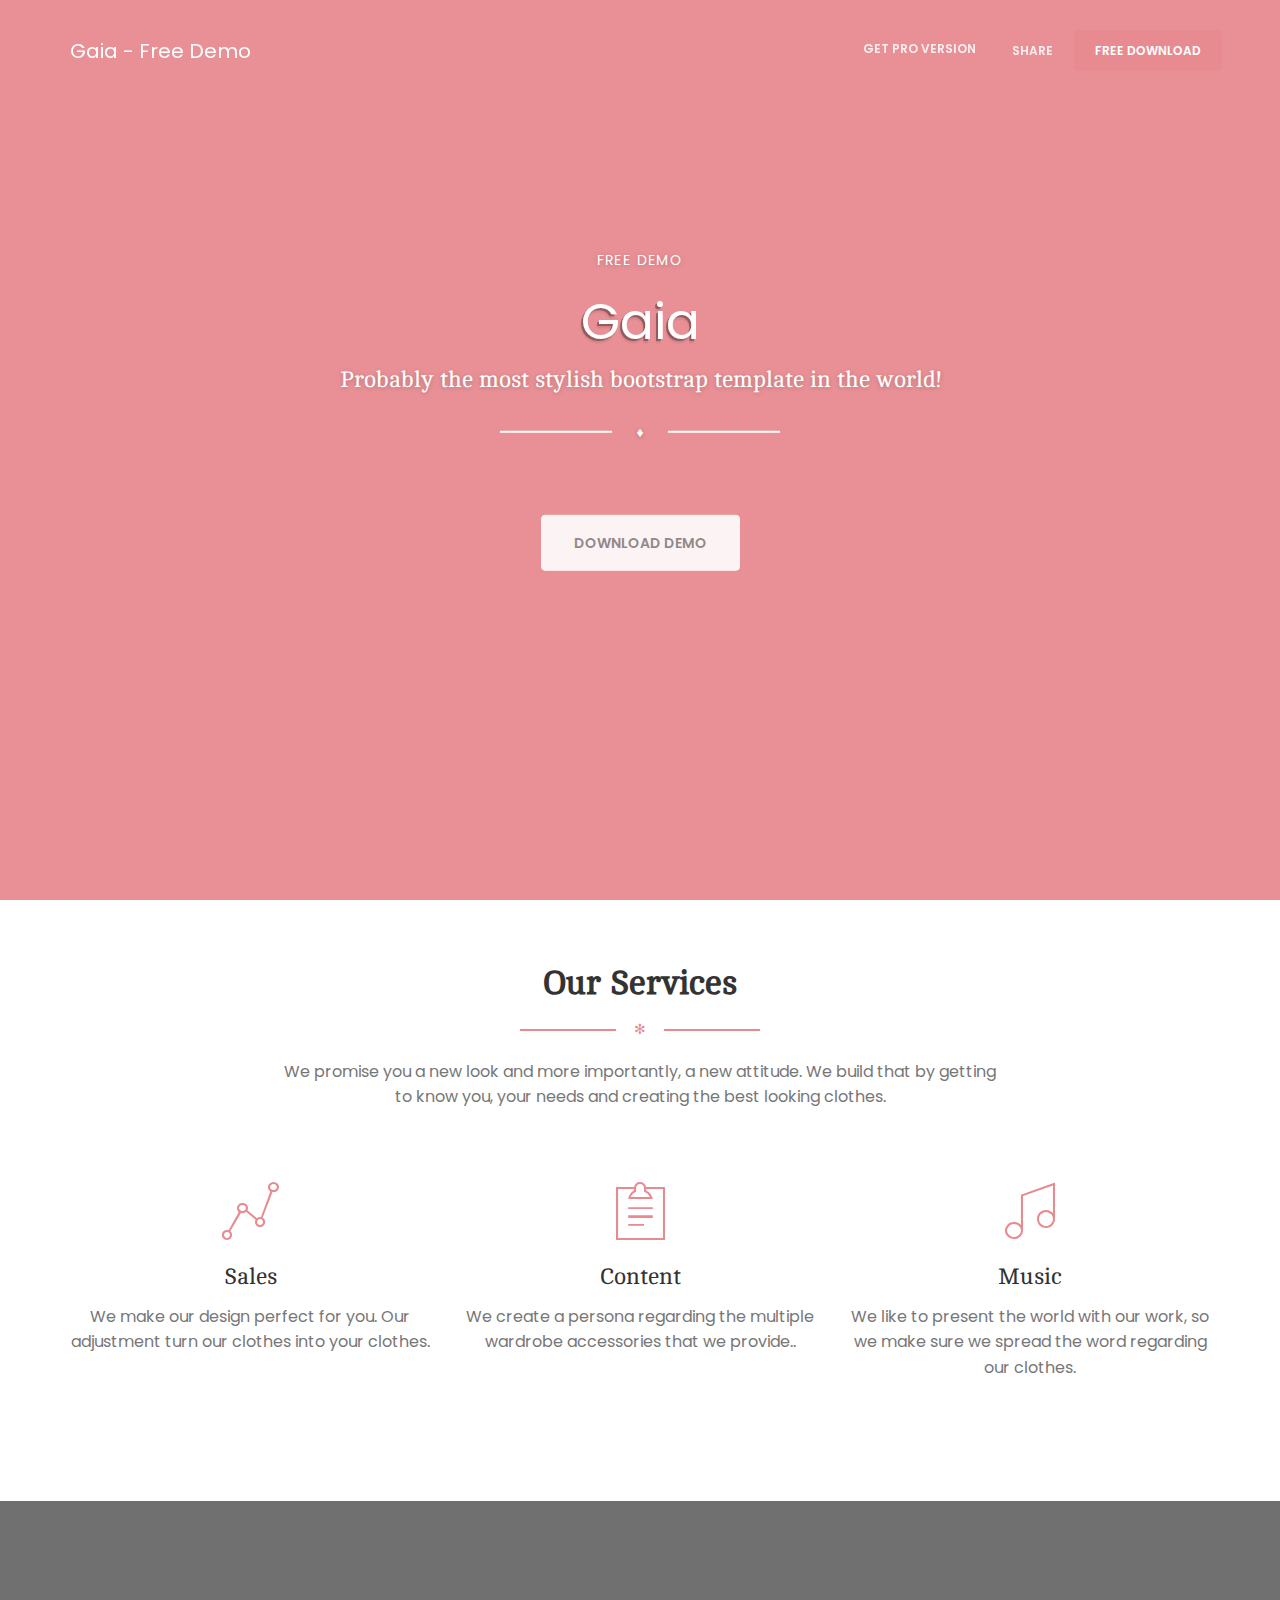
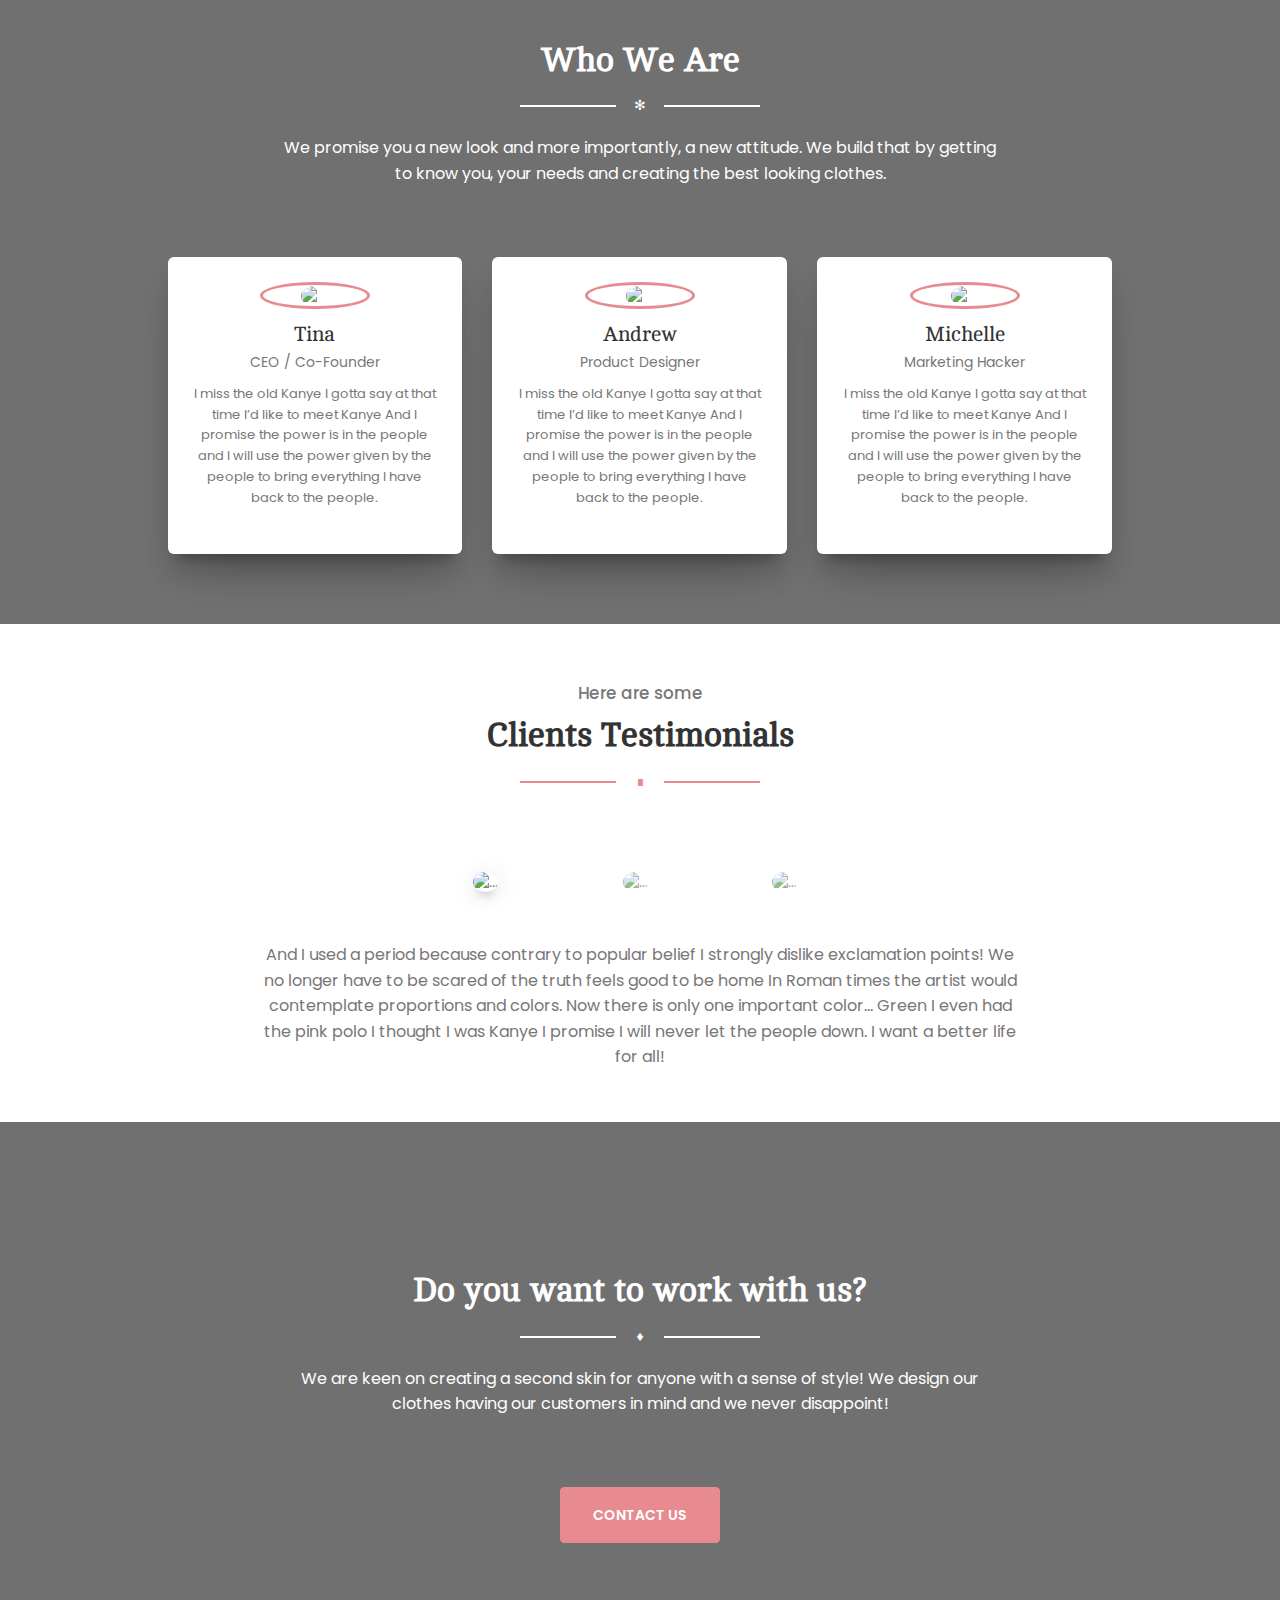
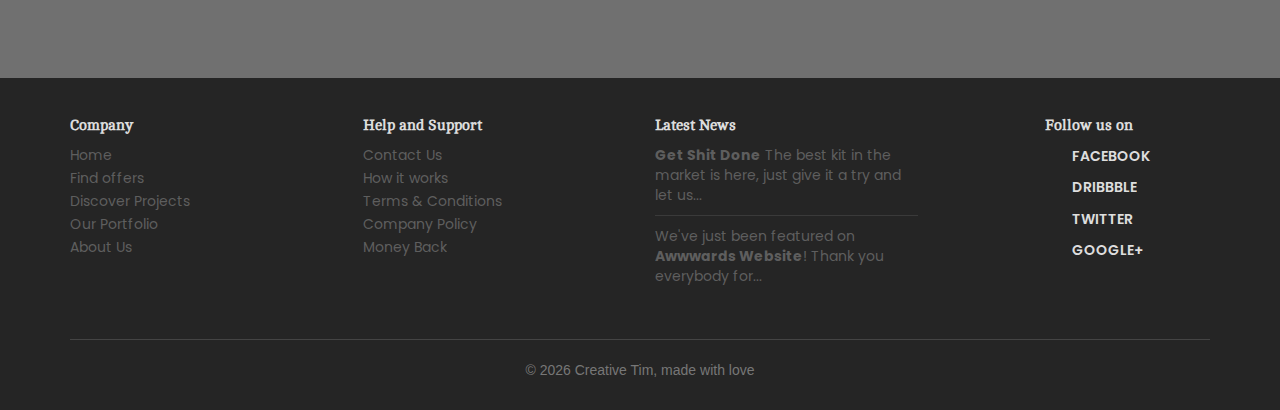
==== eng/index.html @ 99e76077 "Eng Sp creation" ====
<!DOCTYPE html>
<html lang="en">

<head>
    <meta charset="utf-8" />
    <link rel="apple-touch-icon" sizes="76x76" href="/static/img/apple-icon.png">
	<link rel="icon" type="image/png" sizes="96x96" href="/static/img/favicon.png">

    <meta http-equiv="X-UA-Compatible" content="IE=edge,chrome=1" />
    <title>Gaia - Bootstrap Template | Free Demo</title>
    <meta content='width=device-width, initial-scale=1.0, maximum-scale=1.0, user-scalable=0' name='viewport' />
    <link href="/static/css/styles.css" rel="stylesheet" type="text/css">
    <link href="/static/css/bootstrap.css" rel="stylesheet" />
    <link href="/static/css/gaia.css" rel="stylesheet"/>

    <!--     Fonts and icons     -->
    <link href='https://fonts.googleapis.com/css?family=Cambo|Poppins:400,600' rel='stylesheet' type='text/css'>
    <link href="http://maxcdn.bootstrapcdn.com/font-awesome/latest/css/font-awesome.min.css" rel="stylesheet">
    <link href="/static/css/fonts/pe-icon-7-stroke.css" rel="stylesheet">
</head>

<body>

    <nav class="navbar navbar-default navbar-transparent navbar-fixed-top" color-on-scroll="200">
        <!-- if you want to keep the navbar hidden you can add this class to the navbar "navbar-burger"-->
        <div class="container">
            <div class="navbar-header">
                <button id="menu-toggle" type="button" class="navbar-toggle" data-toggle="collapse" data-target="#example">
                    <span class="sr-only">Toggle navigation</span>
                    <span class="icon-bar bar1"></span>
                    <span class="icon-bar bar2"></span>
                    <span class="icon-bar bar3"></span>
                </button>
                <a href="http://www.creative-tim.com" class="navbar-brand">
                    Gaia - Free Demo
                </a>
            </div>
            <div class="collapse navbar-collapse">
                <ul class="nav navbar-nav navbar-right navbar-uppercase">
                    <li>
                        <a href="http://www.creative-tim.com/product/gaia-bootstrap-template-pro" target="_blank">Get PRO Version</a>
                    </li>
                    <li class="dropdown">
                        <a href="#gaia" class="dropdown-toggle" data-toggle="dropdown">
                            <i class="fa fa-share-alt"></i> Share
                        </a>
                        <ul class="dropdown-menu dropdown-danger">
                            <li>
                                <a href="#"><i class="fa fa-facebook-square"></i> Facebook</a>
                            </li>
                            <li>
                                <a href="#"><i class="fa fa-twitter"></i> Twitter</a>
                            </li>
                            <li>
                                <a href="#"><i class="fa fa-instagram"></i> Instagram</a>
                            </li>
                        </ul>
                    </li>
                    <li>
                        <a href="http://www.creative-tim.com/product/gaia-bootstrap-template" class="btn btn-danger btn-fill">Free Download</a>
                    </li>
                </ul>
            </div>
            <!-- /.navbar-collapse -->
        </div>
    </nav>


    <div class="section section-header">
        <div class="parallax filter filter-color-red">
            <div class="image"
                style="background-image: url('static/img/header-1.jpeg')">
            </div>
            <div class="container">
                <div class="content">
                    <div class="title-area">
                        <p>Free Demo</p>
                        <h1 class="title-modern">Gaia</h1>
                        <h3>Probably the most stylish bootstrap template in the world!</h2>
                        <div class="separator line-separator">♦</div>
                    </div>

                    <div class="button-get-started">
                        <a href="http://www.creative-tim.com/product/gaia-bootstrap-template" target="_blank" class="btn btn-white btn-fill btn-lg ">
                            Download Demo
                        </a>
                    </div>
                </div>

            </div>
        </div>
    </div>


    <div class="section">
        <div class="container">
            <div class="row">
                <div class="title-area">
                    <h2>Our Services</h2>
                    <div class="separator separator-danger">✻</div>
                    <p class="description">We promise you a new look and more importantly, a new attitude. We build that by getting to know you, your needs and creating the best looking clothes.</p>
                </div>
            </div>
            <div class="row">
                <div class="col-md-4">
                    <div class="info-icon">
                        <div class="icon text-danger">
                            <i class="pe-7s-graph1"></i>
                        </div>
                        <h3>Sales</h3>
                        <p class="description">We make our design perfect for you. Our adjustment turn our clothes into your clothes.</p>
                    </div>
                </div>
                <div class="col-md-4">
                    <div class="info-icon">
                        <div class="icon text-danger">
                            <i class="pe-7s-note2"></i>
                        </div>
                        <h3>Content</h3>
                        <p class="description">We create a persona regarding the multiple wardrobe accessories that we provide..</p>
                    </div>
                </div>
                <div class="col-md-4">
                    <div class="info-icon">
                        <div class="icon text-danger">
                            <i class="pe-7s-music"></i>
                        </div>
                        <h3>Music</h3>
                        <p class="description">We like to present the world with our work, so we make sure we spread the word regarding our clothes.</p>
                    </div>
                </div>
            </div>
        </div>
    </div>


    <div class="section section-our-team-freebie">
        <div class="parallax filter filter-color-black">
            <div class="image" style="background-image:url('static/img/header-2.jpeg')">
            </div>
            <div class="container">
                <div class="content">
                    <div class="row">
                        <div class="title-area">
                            <h2>Who We Are</h2>
                            <div class="separator separator-danger">✻</div>
                            <p class="description">We promise you a new look and more importantly, a new attitude. We build that by getting to know you, your needs and creating the best looking clothes.</p>
                        </div>
                    </div>

                    <div class="team">
                        <div class="row">
                            <div class="col-md-10 col-md-offset-1">
                                <div class="row">
                                    <div class="col-md-4">
                                        <div class="card card-member">
                                            <div class="content">
                                                <div class="avatar avatar-danger">
                                                    <img alt="..." class="img-circle" src="static/img/faces/face_1.jpg"/>
                                                </div>
                                                <div class="description">
                                                    <h3 class="title">Tina</h3>
                                                    <p class="small-text">CEO / Co-Founder</p>
                                                    <p class="description">I miss the old Kanye I gotta say at that time I’d like to meet Kanye And I promise the power is in the people and I will use the power given by the people to bring everything I have back to the people.</p>
                                                </div>
                                            </div>
                                        </div>
                                    </div>
                                    <div class="col-md-4">
                                        <div class="card card-member">
                                            <div class="content">
                                                <div class="avatar avatar-danger">
                                                    <img alt="..." class="img-circle" src="static/img/faces/face_4.jpg"/>
                                                </div>
                                                <div class="description">
                                                    <h3 class="title">Andrew</h3>
                                                    <p class="small-text">Product Designer</p>
                                                    <p class="description">I miss the old Kanye I gotta say at that time I’d like to meet Kanye And I promise the power is in the people and I will use the power given by the people to bring everything I have back to the people.</p>
                                                </div>
                                            </div>
                                        </div>
                                    </div>
                                    <div class="col-md-4">
                                        <div class="card card-member">
                                            <div class="content">
                                                <div class="avatar avatar-danger">
                                                    <img alt="..." class="img-circle" src="static/img/faces/face_3.jpg"/>
                                                </div>
                                                <div class="description">
                                                    <h3 class="title">Michelle</h3>
                                                    <p class="small-text">Marketing Hacker</p>
                                                    <p class="description">I miss the old Kanye I gotta say at that time I’d like to meet Kanye And I promise the power is in the people and I will use the power given by the people to bring everything I have back to the people.</p>
                                                </div>
                                            </div>
                                        </div>
                                    </div>

                                </div>
                            </div>
                        </div>
                    </div>
                </div>
            </div>
        </div>
    </div>


    <div class="section section-our-clients-freebie">
        <div class="container">
            <div class="title-area">
                <h5 class="subtitle text-gray">Here are some</h5>
                <h2>Clients Testimonials</h2>
                <div class="separator separator-danger">∎</div>
            </div>

            <ul class="nav nav-text" role="tablist">
                <li class="active">
                    <a href="#testimonial1" role="tab" data-toggle="tab">
                        <div class="image-clients">
                            <img alt="..." class="img-circle" src="static/img/faces/face_5.jpg"/>
                        </div>
                    </a>
                </li>
                <li>
                    <a href="#testimonial2" role="tab" data-toggle="tab">
                        <div class="image-clients">
                            <img alt="..." class="img-circle" src="static/img/faces/face_6.jpg"/>
                        </div>
                    </a>
                </li>
                <li>
                    <a href="#testimonial3" role="tab" data-toggle="tab">
                        <div class="image-clients">
                            <img alt="..." class="img-circle" src="static/img/faces/face_2.jpg"/>
                        </div>
                    </a>
                </li>
            </ul>


            <div class="tab-content">
                <div class="tab-pane active" id="testimonial1">
                    <p class="description">
                        And I used a period because contrary to popular belief I strongly dislike exclamation points! We no longer have to be scared of the truth feels good to be home In Roman times the artist would contemplate proportions and colors. Now there is only one important color... Green I even had the pink polo I thought I was Kanye I promise I will never let the people down. I want a better life for all!
                    </p>
                </div>
                <div class="tab-pane" id="testimonial2">
                    <p class="description">Green I even had the pink polo I thought I was Kanye I promise I will never let the people down. I want a better life for all! And I used a period because contrary to popular belief I strongly dislike exclamation points! We no longer have to be scared of the truth feels good to be home In Roman times the artist would contemplate proportions and colors. Now there is only one important color...
                    </p>
                </div>
                <div class="tab-pane" id="testimonial3">
                    <p class="description"> I used a period because contrary to popular belief I strongly dislike exclamation points! We no longer have to be scared of the truth feels good to be home In Roman times the artist would contemplate proportions and colors. The 'Gaia' team did a great work while we were collaborating. They provided a vision that was in deep connection with our needs and helped us achieve our goals.
                    </p>
                </div>

            </div>

        </div>
    </div>


    <div class="section section-small section-get-started">
        <div class="parallax filter">
            <div class="image"
                style="background-image: url('static/img/office-1.jpeg')">
            </div>
            <div class="container">
                <div class="title-area">
                    <h2 class="text-white">Do you want to work with us?</h2>
                    <div class="separator line-separator">♦</div>
                    <p class="description"> We are keen on creating a second skin for anyone with a sense of style! We design our clothes having our customers in mind and we never disappoint!</p>
                </div>

                <div class="button-get-started">
                    <a href="#gaia" class="btn btn-danger btn-fill btn-lg">Contact Us</a>
                </div>
            </div>
        </div>
    </div>


    <footer class="footer footer-big footer-color-black" data-color="black">
        <div class="container">
            <div class="row">
                <div class="col-md-2 col-sm-3">
                    <div class="info">
                        <h5 class="title">Company</h5>
                        <nav>
                            <ul>
                                <li>
                                    <a href="#">Home</a></li>
                                <li>
                                    <a href="#">Find offers</a>
                                </li>
                                <li>
                                    <a href="#">Discover Projects</a>
                                </li>
                                <li>
                                    <a href="#">Our Portfolio</a>
                                </li>
                                <li>
                                    <a href="#">About Us</a>
                                </li>
                            </ul>
                        </nav>
                    </div>
                </div>
                <div class="col-md-3 col-md-offset-1 col-sm-3">
                    <div class="info">
                        <h5 class="title"> Help and Support</h5>
                         <nav>
                            <ul>
                                <li>
                                    <a href="#">Contact Us</a>
                                </li>
                                <li>
                                    <a href="#">How it works</a>
                                </li>
                                <li>
                                    <a href="#">Terms &amp; Conditions</a>
                                </li>
                                <li>
                                    <a href="#">Company Policy</a>
                                </li>
                                <li>
                                    <a href="#">Money Back</a>
                                </li>
                            </ul>
                        </nav>
                    </div>
                </div>
                <div class="col-md-3 col-sm-3">
                    <div class="info">
                        <h5 class="title">Latest News</h5>
                        <nav>
                            <ul>
                                <li>
                                    <a href="#">
                                        <i class="fa fa-twitter"></i> <b>Get Shit Done</b> The best kit in the market is here, just give it a try and let us...
                                        <hr class="hr-small">
                                    </a>
                                </li>
                                <li>
                                    <a href="#">
                                        <i class="fa fa-twitter"></i> We've just been featured on <b> Awwwards Website</b>! Thank you everybody for...
                                    </a>
                                </li>
                            </ul>
                        </nav>
                    </div>
                </div>
                <div class="col-md-2 col-md-offset-1 col-sm-3">
                    <div class="info">
                        <h5 class="title">Follow us on</h5>
                        <nav>
                            <ul>
                                <li>
                                    <a href="#" class="btn btn-social btn-facebook btn-simple">
                                        <i class="fa fa-facebook-square"></i> Facebook
                                    </a>
                                </li>
                                <li>
                                    <a href="#" class="btn btn-social btn-dribbble btn-simple">
                                        <i class="fa fa-dribbble"></i> Dribbble
                                    </a>
                                </li>
                                <li>
                                    <a href="#" class="btn btn-social btn-twitter btn-simple">
                                        <i class="fa fa-twitter"></i> Twitter
                                    </a>
                                </li>
                                <li>
                                    <a href="#" class="btn btn-social btn-reddit btn-simple">
                                        <i class="fa fa-google-plus-square"></i> Google+
                                    </a>
                                </li>
                            </ul>
                        </nav>
                    </div>
                </div>
            </div>
            <hr>
            <div class="copyright">
                 © <script> document.write(new Date().getFullYear()) </script> Creative Tim, made with love
            </div>
        </div>
    </footer>

</body>

<!--   core js files    -->
<script src="/static/js/jquery.min.js" type="text/javascript"></script>
<script src="/static/js/bootstrap.js" type="text/javascript"></script>

<!--  js library for devices recognition -->
<script type="text/javascript" src="/static/js/modernizr.js"></script>

<!--  script for google maps   -->
<script type="text/javascript" src="https://maps.googleapis.com/maps/api/js"></script>

<!--   file where we handle all the script from the Gaia - Bootstrap Template   -->
<script type="text/javascript" src="static/js/gaia.js"></script>

</html>
---- static/css/gaia.css ----
/*      light colors         */
html {
  font-size: 14px;
  -ms-text-size-adjust: 100%;
  -webkit-text-size-adjust: 100%;
}

body {
  -moz-osx-font-smoothing: grayscale;
  -webkit-font-smoothing: antialiased;
  font-size: 100%;
}
@media (min-width: 58em) {
  body {
    font-size: 100%;
  }
}
@media (min-width: 115em) {
  body {
    font-size: 110%;
  }
}
@media (min-width: 125em) {
  body {
    font-size: 115%;
  }
}
@media (min-width: 145em) {
  body {
    font-size: 120%;
  }
}
@media all and (-ms-high-contrast: none), (-ms-high-contrast: active) {
  body {
    font-feature-settings: normal;
    /* Internet Explorer fix */
  }
}

h1,
.h1,
h2,
.h2,
h3,
.h3,
h4,
.h4,
h5,
.h5,
h6,
.h6,
.content-blog p {
  -moz-osx-font-smoothing: grayscale;
  -webkit-font-smoothing: antialiased;
  font-family: "Cambo", "Times New Roman", serif;
}
h1 a,
.h1 a,
h2 a,
.h2 a,
h3 a,
.h3 a,
h4 a,
.h4 a,
h5 a,
.h5 a,
h6 a,
.h6 a,
.content-blog p a {
  font-size: inherit;
  font-family: "Cambo", "Times New Roman", serif;
}

.content-blog {
  padding: 30px 0;
}
.content-blog p {
  font-size: 18px;
  margin-bottom: 30px;
}

h1, .h1 {
  font-size: 3em;
  line-height: 1.213483146em;
  font-weight: bold;
}

h2, .h2 {
  font-size: 2.4em;
  line-height: 1.25;
  margin: 0.4em 0;
  font-weight: bold;
}

h3, .h3 {
  font-size: 1.61em;
  line-height: 1.05em;
  margin-top: 15px;
  margin-bottom: 15px;
}

h4, .h4 {
  font-size: 1.3em;
  line-height: 1.714285714em;
}

h5 {
  font-size: 1.2em;
}

p {
  font-size: 14px;
  line-height: 1.6em;
  font-weight: 400;
  margin: 0 0 .75em;
}

p,
label,
.btn,
.form-control,
.title h5,
.navbar,
.brand,
.btn-simple,
a,
.td-name,
td,
small,
.media h5,
.subtitle {
  font-family: "Poppins", "Helvetica Neue", Helvetica, Arial, sans-serif;
}

a {
  color: #777777;
  opacity: .7;
  font-size: 14px;
}
a:hover {
  color: #777777;
  opacity: 1;
}

.title {
  text-align: center;
  margin-bottom: 50px;
}
.title p {
  color: #777777;
}

.title-modern {
  font-family: "Poppins", "Helvetica Neue", Helvetica, Arial, sans-serif;
  font-weight: 200;
}

.text-gray {
  color: #777777;
}

.text-primary {
  color: #c5a47e !important;
}

.text-info {
  color: #00abc0 !important;
}

.text-success {
  color: #7accb8 !important;
}

.text-warning {
  color: #f88f58 !important;
}

.text-danger {
  color: #e78b90 !important;
}

.text-gold,
.title-gold {
  color: #c5a47e;
}

.quotes {
  position: relative;
  margin: 0 auto;
}
.quotes:before, .quotes:after {
  position: absolute;
  font-size: 40px;
  font-family: sans-serif;
  color: #777777;
  line-height: 0;
}
.quotes:before {
  content: "\201C";
  left: 0;
  top: 5px;
}
.quotes:after {
  content: "\201D";
  right: 0;
  bottom: -10px;
}

.separator {
  color: #c5a47e;
  margin: 0 auto 20px;
  max-width: 240px;
  text-align: center;
  position: relative;
}
.separator:before, .separator:after {
  display: block;
  width: 40%;
  content: " ";
  margin-top: 10px;
  border: 1px solid #c5a47e;
}
.separator:before {
  float: left;
}
.separator:after {
  float: right;
}

.separator-danger {
  color: #e78b90;
}
.separator-danger:before, .separator-danger:after {
  border-color: #e78b90;
}

p.description {
  font-size: 16px;
  color: #777777;
}

a:hover, a:focus {
  text-decoration: none;
}

a:focus, a:active,
button::-moz-focus-inner,
input[type="reset"]::-moz-focus-inner,
input[type="button"]::-moz-focus-inner,
input[type="submit"]::-moz-focus-inner,
select::-moz-focus-inner,
input[type="file"] > input[type="button"]::-moz-focus-inner {
  outline: 0;
}

.ui-slider-handle:focus,
.navbar-toggle {
  outline: 0 !important;
}

/*           Animations              */
.form-control,
.input-group-addon,
.tagsinput,
.navbar,
.navbar .alert {
  -webkit-transition: all 300ms linear;
  -moz-transition: all 300ms linear;
  -o-transition: all 300ms linear;
  -ms-transition: all 300ms linear;
  transition: all 300ms linear;
}

.tagsinput .tag,
.tagsinput-remove-link,
.filter,
.btn-hover,
[data-toggle="collapse"] i,
body > .navbar-collapse a {
  -webkit-transition: all 150ms linear;
  -moz-transition: all 150ms linear;
  -o-transition: all 150ms linear;
  -ms-transition: all 150ms linear;
  transition: all 150ms linear;
}

.btn-morphing .fa,
.btn-morphing .circle,
.gsdk-collapse {
  -webkit-transition: all 370ms linear;
  -moz-transition: all 370ms linear;
  -o-transition: all 370ms linear;
  -ms-transition: all 370ms linear;
  transition: all 370ms linear;
}

.fa {
  width: 18px;
  text-align: center;
}

.margin-top {
  margin-top: 50px;
}

.better-browser {
  max-width: 700px;
  margin: 200px auto;
  text-align: center;
}

.better-browser div {
  margin-bottom: 10px;
}

.info-icon {
  text-align: center;
}
.info-icon .icon {
  font-size: 62px;
  line-height: 66px;
  color: #c5a47e;
  margin-bottom: 10px;
}
.info-icon .description {
  margin-top: 15px;
  color: #777777;
}

.avatar {
  border: 3px solid #c5a47e;
  border-radius: 50%;
  overflow: hidden;
  max-width: 110px;
  margin: 0 auto;
}
.avatar img {
  width: 100%;
  height: auto;
}

.avatar-danger {
  border-color: #e78b90;
}

*::selection {
  background: #e78b90;
  color: #FFFFFF;
}

.form-control {
  margin-bottom: 1.875em;
}

@-webkit-keyframes zoomOut {
  0% {
    opacity: 1;
  }
  50% {
    opacity: 0;
    -webkit-transform: scale3d(0.3, 0.3, 0.3);
    transform: scale3d(0.3, 0.3, 0.3);
  }
  100% {
    opacity: 0;
  }
}
@keyframes zoomOut {
  0% {
    opacity: 1;
  }
  50% {
    opacity: 0;
    -webkit-transform: scale3d(0.3, 0.3, 0.3);
    transform: scale3d(0.3, 0.3, 0.3);
  }
  100% {
    opacity: 0;
  }
}
.zoomOut {
  -webkit-animation-name: zoomOut;
  animation-name: zoomOut;
}

.loading {
  position: fixed;
  top: 0;
  width: 100%;
  height: 100%;
  background: white;
  z-index: 1032;
  opacity: 1;
  transition: opacity 0.5s cubic-bezier(0.7, 0, 0.3, 1);
}
.loading.hide {
  display: none;
}
.loading .loading-container {
  z-index: 1033;
  display: block;
  position: relative;
  text-align: center;
  top: 50%;
  left: 50%;
  -webkit-transform: translate(-50%, -50%);
  -moz-transform: translate(-50%, -50%);
  -o-transform: translate(-50%, -50%);
  -ms-transform: translate(-50%, -50%);
  transform: translate(-50%, -50%);
}
.loading .loading-container .loader {
  width: 40px;
}
.loading .loading-container p {
  font-size: 30px;
  margin-bottom: 30px;
}

/* BUTTONS */
.btn-black i {
  position: absolute;
  top: 14px;
  right: 0.25em;
  opacity: 0;
}
.btn-black:hover i, .btn-black:focus i {
  right: 26px;
  opacity: 1;
}

/* BUTTONS */
.form-control {
  border-color: #d0cdbc;
}
.form-control:focus {
  border-color: #777777;
}

a,
.list-logos a img:first-child,
.section-clients-3 #clients-carousel li img:first-child,
.project-content .icon-close i, .nav-text > li.active a {
  -webkit-transition: all 150ms linear;
  -moz-transition: all 150ms linear;
  -o-transition: all 150ms linear;
  -ms-transition: all 150ms linear;
  transition: all 150ms linear;
}

.btn,
.btn-black i,
.form-control::-webkit-placeholder {
  -webkit-transition: all 150ms ease-out;
  -moz-transition: all 150ms ease-out;
  -o-transition: all 150ms ease-out;
  -ms-transition: all 150ms ease-out;
  transition: all 150ms ease-out;
}

/*   end animation   */
.body-layer {
  position: absolute;
  width: 100%;
  height: 100%;
  bottom: 0;
  z-index: 1030;
  background-color: rgba(0, 0, 0, 0.1);
  visibility: hidden;
  transition: all .1s ease;
}
.body-layer .open {
  visibility: visible;
}

.card .icon {
  font-size: 75px;
  line-height: 75px;
}
.card .icon ~ h3 {
  margin-top: 5px;
  margin-bottom: 0px;
}

.btn,
.navbar .navbar-nav > li > a.btn {
  border-width: 1px;
  background-color: transparent;
  font-weight: 600;
  border-radius: 3px;
  font-size: 12px;
  line-height: 1.6em;
  opacity: 0.8;
  filter: alpha(opacity=80);
  padding: 10px 20px;
  border-color: #888888;
  color: #888888;
  text-transform: uppercase;
}
.btn:hover, .btn:focus, .btn:active, .btn.active, .open > .btn.dropdown-toggle,
.navbar .navbar-nav > li > a.btn:hover,
.navbar .navbar-nav > li > a.btn:focus,
.navbar .navbar-nav > li > a.btn:active,
.navbar .navbar-nav > li > a.btn.active, .open >
.navbar .navbar-nav > li > a.btn.dropdown-toggle {
  background-color: transparent;
  color: #777777;
  border-color: #777777;
}
.btn:disabled, .btn[disabled], .btn.disabled,
.navbar .navbar-nav > li > a.btn:disabled,
.navbar .navbar-nav > li > a.btn[disabled],
.navbar .navbar-nav > li > a.btn.disabled {
  background-color: transparent;
  border-color: #888888;
}
.btn.btn-fill,
.navbar .navbar-nav > li > a.btn.btn-fill {
  color: #FFFFFF;
  background-color: #888888;
  opacity: 1;
  filter: alpha(opacity=100);
}
.btn.btn-fill:hover, .btn.btn-fill:focus, .btn.btn-fill:active, .btn.btn-fill.active, .open > .btn.btn-fill.dropdown-toggle,
.navbar .navbar-nav > li > a.btn.btn-fill:hover,
.navbar .navbar-nav > li > a.btn.btn-fill:focus,
.navbar .navbar-nav > li > a.btn.btn-fill:active,
.navbar .navbar-nav > li > a.btn.btn-fill.active, .open >
.navbar .navbar-nav > li > a.btn.btn-fill.dropdown-toggle {
  background-color: #777777;
  color: #FFFFFF;
}
.btn.btn-fill .caret,
.navbar .navbar-nav > li > a.btn.btn-fill .caret {
  border-top-color: #FFFFFF;
}
.btn .caret,
.navbar .navbar-nav > li > a.btn .caret {
  border-top-color: #888888;
}
.btn:hover, .btn:focus,
.navbar .navbar-nav > li > a.btn:hover,
.navbar .navbar-nav > li > a.btn:focus {
  opacity: 1;
  filter: alpha(opacity=100);
  outline: 0 !important;
}
.btn:active, .btn.active, .open > .btn.dropdown-toggle,
.navbar .navbar-nav > li > a.btn:active,
.navbar .navbar-nav > li > a.btn.active, .open >
.navbar .navbar-nav > li > a.btn.dropdown-toggle {
  -webkit-box-shadow: none;
  box-shadow: none;
  outline: 0 !important;
}
.btn.btn-icon,
.navbar .navbar-nav > li > a.btn.btn-icon {
  padding: 10px;
}

.btn-danger,
.navbar .navbar-nav > li > a.btn-danger {
  border-color: #e78b90;
  color: #e78b90;
}
.btn-danger:hover, .btn-danger:focus, .btn-danger:active, .btn-danger.active, .open > .btn-danger.dropdown-toggle,
.navbar .navbar-nav > li > a.btn-danger:hover,
.navbar .navbar-nav > li > a.btn-danger:focus,
.navbar .navbar-nav > li > a.btn-danger:active,
.navbar .navbar-nav > li > a.btn-danger.active, .open >
.navbar .navbar-nav > li > a.btn-danger.dropdown-toggle {
  background-color: transparent;
  color: #e47a80;
  border-color: #e47a80;
}
.btn-danger:disabled, .btn-danger[disabled], .btn-danger.disabled,
.navbar .navbar-nav > li > a.btn-danger:disabled,
.navbar .navbar-nav > li > a.btn-danger[disabled],
.navbar .navbar-nav > li > a.btn-danger.disabled {
  background-color: transparent;
  border-color: #e78b90;
}
.btn-danger.btn-fill,
.navbar .navbar-nav > li > a.btn-danger.btn-fill {
  color: #FFFFFF;
  background-color: #e78b90;
  opacity: 1;
  filter: alpha(opacity=100);
}
.btn-danger.btn-fill:hover, .btn-danger.btn-fill:focus, .btn-danger.btn-fill:active, .btn-danger.btn-fill.active, .open > .btn-danger.btn-fill.dropdown-toggle,
.navbar .navbar-nav > li > a.btn-danger.btn-fill:hover,
.navbar .navbar-nav > li > a.btn-danger.btn-fill:focus,
.navbar .navbar-nav > li > a.btn-danger.btn-fill:active,
.navbar .navbar-nav > li > a.btn-danger.btn-fill.active, .open >
.navbar .navbar-nav > li > a.btn-danger.btn-fill.dropdown-toggle {
  background-color: #e47a80;
  color: #FFFFFF;
}
.btn-danger.btn-fill .caret,
.navbar .navbar-nav > li > a.btn-danger.btn-fill .caret {
  border-top-color: #FFFFFF;
}
.btn-danger .caret,
.navbar .navbar-nav > li > a.btn-danger .caret {
  border-top-color: #e78b90;
}

.btn-black,
.navbar .navbar-nav > li > a.btn-black {
  border-color: #333333;
  color: #333333;
}
.btn-black:hover, .btn-black:focus, .btn-black:active, .btn-black.active, .open > .btn-black.dropdown-toggle,
.navbar .navbar-nav > li > a.btn-black:hover,
.navbar .navbar-nav > li > a.btn-black:focus,
.navbar .navbar-nav > li > a.btn-black:active,
.navbar .navbar-nav > li > a.btn-black.active, .open >
.navbar .navbar-nav > li > a.btn-black.dropdown-toggle {
  background-color: transparent;
  color: #393b3d;
  border-color: #393b3d;
}
.btn-black:disabled, .btn-black[disabled], .btn-black.disabled,
.navbar .navbar-nav > li > a.btn-black:disabled,
.navbar .navbar-nav > li > a.btn-black[disabled],
.navbar .navbar-nav > li > a.btn-black.disabled {
  background-color: transparent;
  border-color: #333333;
}
.btn-black.btn-fill,
.navbar .navbar-nav > li > a.btn-black.btn-fill {
  color: #FFFFFF;
  background-color: #333333;
  opacity: 1;
  filter: alpha(opacity=100);
}
.btn-black.btn-fill:hover, .btn-black.btn-fill:focus, .btn-black.btn-fill:active, .btn-black.btn-fill.active, .open > .btn-black.btn-fill.dropdown-toggle,
.navbar .navbar-nav > li > a.btn-black.btn-fill:hover,
.navbar .navbar-nav > li > a.btn-black.btn-fill:focus,
.navbar .navbar-nav > li > a.btn-black.btn-fill:active,
.navbar .navbar-nav > li > a.btn-black.btn-fill.active, .open >
.navbar .navbar-nav > li > a.btn-black.btn-fill.dropdown-toggle {
  background-color: #393b3d;
  color: #FFFFFF;
}
.btn-black.btn-fill .caret,
.navbar .navbar-nav > li > a.btn-black.btn-fill .caret {
  border-top-color: #FFFFFF;
}
.btn-black .caret,
.navbar .navbar-nav > li > a.btn-black .caret {
  border-top-color: #333333;
}

.btn-white,
.navbar .navbar-nav > li > a.btn-white {
  border-color: #FFFFFF;
  color: #FFFFFF;
  opacity: .9;
}
.btn-white:hover, .btn-white:focus, .btn-white:active, .btn-white.active, .open > .btn-white.dropdown-toggle,
.navbar .navbar-nav > li > a.btn-white:hover,
.navbar .navbar-nav > li > a.btn-white:focus,
.navbar .navbar-nav > li > a.btn-white:active,
.navbar .navbar-nav > li > a.btn-white.active, .open >
.navbar .navbar-nav > li > a.btn-white.dropdown-toggle {
  background-color: transparent;
  color: #FFFFFF;
  border-color: #FFFFFF;
}
.btn-white:disabled, .btn-white[disabled], .btn-white.disabled,
.navbar .navbar-nav > li > a.btn-white:disabled,
.navbar .navbar-nav > li > a.btn-white[disabled],
.navbar .navbar-nav > li > a.btn-white.disabled {
  background-color: transparent;
  border-color: #FFFFFF;
}
.btn-white.btn-fill,
.navbar .navbar-nav > li > a.btn-white.btn-fill {
  color: #FFFFFF;
  background-color: #FFFFFF;
  opacity: 1;
  filter: alpha(opacity=100);
}
.btn-white.btn-fill:hover, .btn-white.btn-fill:focus, .btn-white.btn-fill:active, .btn-white.btn-fill.active, .open > .btn-white.btn-fill.dropdown-toggle,
.navbar .navbar-nav > li > a.btn-white.btn-fill:hover,
.navbar .navbar-nav > li > a.btn-white.btn-fill:focus,
.navbar .navbar-nav > li > a.btn-white.btn-fill:active,
.navbar .navbar-nav > li > a.btn-white.btn-fill.active, .open >
.navbar .navbar-nav > li > a.btn-white.btn-fill.dropdown-toggle {
  background-color: #FFFFFF;
  color: #FFFFFF;
}
.btn-white.btn-fill .caret,
.navbar .navbar-nav > li > a.btn-white.btn-fill .caret {
  border-top-color: #FFFFFF;
}
.btn-white .caret,
.navbar .navbar-nav > li > a.btn-white .caret {
  border-top-color: #FFFFFF;
}
.btn-white:active, .btn-white.active, .open > .btn-white.dropdown-toggle,
.navbar .navbar-nav > li > a.btn-white:active,
.navbar .navbar-nav > li > a.btn-white.active, .open >
.navbar .navbar-nav > li > a.btn-white.dropdown-toggle {
  background-color: #FFFFFF;
  color: #888888;
}
.btn-white.btn-fill,
.navbar .navbar-nav > li > a.btn-white.btn-fill {
  color: #888888;
  opacity: .9;
}
.btn-white.btn-fill:hover, .btn-white.btn-fill:focus,
.navbar .navbar-nav > li > a.btn-white.btn-fill:hover,
.navbar .navbar-nav > li > a.btn-white.btn-fill:focus {
  color: #888888;
  opacity: 1;
}
.btn-white.btn-simple:active, .btn-white.btn-simple.active,
.navbar .navbar-nav > li > a.btn-white.btn-simple:active,
.navbar .navbar-nav > li > a.btn-white.btn-simple.active {
  background-color: transparent;
}

.btn:disabled, .btn[disabled], .btn.disabled {
  opacity: 0.5;
  filter: alpha(opacity=50);
}

.btn-round {
  border-width: 1px;
  border-radius: 30px !important;
  padding: 10px 20px;
}
.btn-round.btn-icon {
  padding: 10px;
}

.btn-simple {
  border: 0;
  font-size: 14px;
  padding: 10px 20px;
}
.btn-simple.btn-icon {
  padding: 10px;
}

.btn-lg {
  font-size: 14px;
  border-radius: 4px;
  padding: 16px 32px;
}
.btn-lg.btn-round {
  padding: 17px 32px;
}
.btn-lg.btn-simple {
  padding: 18px 32px;
}

.btn-sm {
  font-size: 12px;
  border-radius: 3px;
  padding: 5px 10px;
}
.btn-sm.btn-round {
  padding: 6px 10px;
}
.btn-sm.btn-simple {
  padding: 7px 10px;
}

.btn-xs {
  font-size: 10px;
  border-radius: 3px;
  padding: 5px 10px;
}
.btn-xs.btn-round {
  padding: 6px 10px;
}
.btn-xs.btn-simple {
  padding: 7px 10px;
}

.btn-wd {
  min-width: 140px;
}

.form-control::-moz-placeholder {
  color: #DDDDDD;
  opacity: 1;
  filter: alpha(opacity=100);
  -webkit-font-smoothing: antialiased;
}

.form-control:-moz-placeholder {
  color: #DDDDDD;
  opacity: 1;
  filter: alpha(opacity=100);
  -webkit-font-smoothing: antialiased;
}

.form-control::-webkit-input-placeholder {
  color: #DDDDDD;
  opacity: 1;
  filter: alpha(opacity=100);
  -webkit-font-smoothing: antialiased;
}

.form-control:-ms-input-placeholder {
  color: #DDDDDD;
  opacity: 1;
  filter: alpha(opacity=100);
  -webkit-font-smoothing: antialiased;
}

.form-control {
  background-color: #FFFFFF;
  border: 1px solid #E3E3E3;
  border-radius: 4px;
  color: #444444;
  padding: 10px 10px;
  height: 40px;
  -webkit-box-shadow: none;
  box-shadow: none;
}
.form-control:focus {
  background-color: #FFFFFF;
  border: 1px solid #777777;
  -webkit-box-shadow: none;
  box-shadow: none;
  outline: 0 !important;
}
.has-success .form-control, .has-error .form-control, .has-success .form-control:focus, .has-error .form-control:focus {
  border-color: #E3E3E3;
  -webkit-box-shadow: none;
  box-shadow: none;
}
.has-success .form-control {
  color: #7accb8;
}
.has-success .form-control:focus {
  border-color: #7accb8;
}
.has-error .form-control {
  color: #e78b90;
}
.has-error .form-control:focus {
  border-color: #e78b90;
}
.form-control + .form-control-feedback {
  border-radius: 6px;
  font-size: 14px;
  margin-top: -7px;
  position: absolute;
  right: 10px;
  top: 50%;
  vertical-align: middle;
}
.open .form-control {
  border-radius: 4px 4px 0 0;
  border-bottom-color: transparent;
}

.input-lg {
  height: 55px;
  padding: 16px 32px;
}

.has-error .form-control-feedback {
  color: #e78b90;
}

.has-success .form-control-feedback {
  color: #7accb8;
}

.input-group-addon {
  background-color: #FFFFFF;
  border: 1px solid #E3E3E3;
  border-radius: 4px;
}
.has-success .input-group-addon, .has-error .input-group-addon {
  background-color: #FFFFFF;
  border: 1px solid #E3E3E3;
}
.has-error .form-control:focus + .input-group-addon {
  border-color: #e78b90;
  color: #e78b90;
}
.has-success .form-control:focus + .input-group-addon {
  border-color: #7accb8;
  color: #7accb8;
}
.form-control:focus + .input-group-addon, .form-control:focus ~ .input-group-addon {
  background-color: #FFFFFF;
  border-color: #777777;
}

.input-group .form-control:first-child, .input-group-addon:first-child, .input-group-btn:first-child > .btn, .input-group-btn:first-child > .dropdown-toggle, .input-group-btn:last-child > .btn:not(:last-child):not(.dropdown-toggle) {
  border-right: 0 none;
}

.input-group .form-control:last-child, .input-group-addon:last-child, .input-group-btn:last-child > .btn, .input-group-btn:last-child > .dropdown-toggle, .input-group-btn:first-child > .btn:not(:first-child) {
  border-left: 0 none;
}

.form-control[disabled], .form-control[readonly], fieldset[disabled] .form-control {
  background-color: #E3E3E3;
  color: #888888;
  cursor: not-allowed;
}

.form-control-plain {
  border-top: none;
  border-left: none;
  border-right: none;
  border-radius: 0;
  padding: 8px 0;
  font-size: 16px;
  background-color: transparent;
  border-color: #E3E3E3;
  resize: vertical;
}
.form-control-plain:focus {
  background-color: transparent;
  border: 0;
  border-bottom: 1px solid #777;
}

.form-control:focus::-webkit-input-placeholder {
  color: rgba(119, 119, 119, 0.3);
}

.section {
  padding: 50px 0;
  position: relative;
  background-color: #FFFFFF;
}

.section-gray {
  background-color: #EEEEEE;
  padding: 70px 0;
}

.section-white {
  background-color: #FFFFFF;
}

.section {
  position: relative;
}
.section .title-area {
  max-width: 760px;
  margin: 0 auto 70px;
  display: block;
  padding: 0 15px;
  text-align: center;
}
.section .title-area .description {
  font-size: 16px;
  color: #777777;
}
.section [class*="col-"] .title-area {
  padding: 0;
}
.section .text-area {
  padding: 4.375em 0;
  position: relative;
  z-index: 3;
  display: block;
}
.section .text-area .description,
.section .text-area .description p {
  font-size: 16px;
  color: #777777;
}
.section .parallax,
.section .static-image {
  width: 100%;
  height: 100vh;
  overflow: hidden;
  display: block;
  position: relative;
}
.section .parallax > img,
.section .parallax .filter > img,
.section .static-image > img,
.section .static-image .filter > img {
  min-width: 100%;
  min-height: 100%;
  width: auto;
  height: auto;
  position: relative;
  z-index: 1;
}
.section .parallax-small {
  height: 65vh;
}
.section .responsive-background {
  position: relative;
  background-color: #c5a47e;
  padding: 0;
  z-index: 1;
  background-size: cover;
  background-position: center center;
  background-repeat: no-repeat;
  height: 80vh;
}
.section .nav > li {
  display: inline-block;
}

.section-contact-form {
  padding-top: 110px;
}
.section-contact-form .title-area {
  margin-bottom: 15px;
}
.section-contact-form .social-buttons {
  padding: 20px 0 40px;
  margin-top: 0;
  border: none;
}

.gradient-image {
  position: relative;
  width: 100%;
  height: 100%;
  z-index: 2;
}
.gradient-image:after {
  position: absolute;
  z-index: 3;
  top: 0;
  left: 0;
  width: 100%;
  height: 300px;
  content: '';
  background: -moz-linear-gradient(top, white 0%, rgba(255, 255, 255, 0.95) 22%, rgba(255, 255, 255, 0.9) 30%, rgba(255, 255, 255, 0.7) 65%, rgba(255, 255, 255, 0) 100%);
  /* FF3.6+ */
  background: -webkit-gradient(linear, left top, left bottom, color-stop(0%, white), color-stop(22%, rgba(255, 255, 255, 0.95)), color-stop(30%, rgba(255, 255, 255, 0.9)), color-stop(65%, rgba(255, 255, 255, 0.7)), color-stop(100%, rgba(255, 255, 255, 0)));
  /* Chrome,Safari4+ */
  background: -webkit-linear-gradient(top, white 0%, rgba(255, 255, 255, 0.95) 22%, rgba(255, 255, 255, 0.9) 30%, rgba(255, 255, 255, 0.7) 65%, rgba(255, 255, 255, 0) 100%);
  /* Chrome10+,Safari5.1+ */
  background: -o-linear-gradient(top, white 0%, rgba(255, 255, 255, 0.95) 22%, rgba(255, 255, 255, 0.9) 30%, rgba(255, 255, 255, 0.7) 65%, rgba(255, 255, 255, 0) 100%);
  /* Opera 11.10+ */
  background: -ms-linear-gradient(top, white 0%, rgba(255, 255, 255, 0.95) 22%, rgba(255, 255, 255, 0.9) 30%, rgba(255, 255, 255, 0.7) 65%, rgba(255, 255, 255, 0) 100%);
  /* IE10+ */
  background: linear-gradient(to bottom, white 0%, rgba(255, 255, 255, 0.95) 22%, rgba(255, 255, 255, 0.9) 30%, rgba(255, 255, 255, 0.7) 65%, rgba(255, 255, 255, 0) 100%);
  /* W3C */
  filter: progid:DXImageTransform.Microsoft.gradient( startColorstr='#ffffff', endColorstr='#00ffffff',GradientType=0 );
  /* IE6-9 */
}

.section-our-team .text-area {
  padding-bottom: 0;
}

.filter {
  position: relative;
  height: 100%;
  color: #FFFFFF;
}
.filter:before {
  position: absolute;
  left: 0;
  top: 0;
  width: 100%;
  height: 100%;
  display: block;
  z-index: 3;
  content: "";
  opacity: .7;
  background: #333;
}
.filter .title-area .description {
  color: #FFFFFF;
}
.filter .separator {
  color: #FFFFFF;
}
.filter .separator:before, .filter .separator:after {
  border-color: #FFFFFF;
}
.filter.filter-color-black:before {
  background: #333;
}
.filter.filter-color-gold:before {
  background: #bd986c;
}
.filter.filter-color-green:before {
  background: #55bea4;
}
.filter.filter-color-blue:before {
  background: #008b9c;
}
.filter.filter-color-purple:before {
  background: #50236F;
}
.filter.filter-color-red:before {
  background: #de6168;
}
.filter.filter-gradient-black:before {
  background: #1f1c2c;
  /* Old browsers */
  background: -moz-linear-gradient(-45deg, #1f1c2c 0%, #928dab 100%);
  /* FF3.6+ */
  background: -webkit-gradient(linear, left top, right bottom, color-stop(0%, #1f1c2c), color-stop(100%, #928dab));
  /* Chrome,Safari4+ */
  background: -webkit-linear-gradient(-45deg, #1f1c2c 0%, #928dab 100%);
  /* Chrome10+,Safari5.1+ */
  background: -o-linear-gradient(-45deg, #1f1c2c 0%, #928dab 100%);
  /* Opera 11.10+ */
  background: -ms-linear-gradient(-45deg, #1f1c2c 0%, #928dab 100%);
  /* IE10+ */
  background: linear-gradient(135deg, #1f1c2c 0%, #928dab 100%);
  /* W3C */
  filter: progid:DXImageTransform.Microsoft.gradient( startColorstr='#1f1c2c', endColorstr='#928dab',GradientType=1 );
  /* IE6-9 fallback on horizontal gradient */
}
.filter.filter-gradient-gold:before {
  background: #dfd389;
  background: -moz-linear-gradient(-45deg, #dfd48b 0%, #ec6565 100%);
  background: -webkit-gradient(linear, left top, right bottom, color-stop(0%, #dfd48b), color-stop(100%, #ec6565));
  background: -webkit-linear-gradient(-45deg, #dfd48b 0%, #ec6565 100%);
  background: -o-linear-gradient(-45deg, #dfd48b 0%, #ec6565 100%);
  background: -ms-linear-gradient(-45deg, #dfd48b 0%, #ec6565 100%);
  background: linear-gradient(135deg, #dfd48b 0%, #ec6565 100%);
}
.filter.filter-gradient-green:before {
  background: #71c491;
  /* Old browsers */
  background: -moz-linear-gradient(-45deg, #71c491 0%, #465556 100%);
  /* FF3.6+ */
  background: -webkit-gradient(linear, left top, right bottom, color-stop(0%, #71c491), color-stop(100%, #465556));
  /* Chrome,Safari4+ */
  background: -webkit-linear-gradient(-45deg, #71c491 0%, #465556 100%);
  /* Chrome10+,Safari5.1+ */
  background: -o-linear-gradient(-45deg, #71c491 0%, #465556 100%);
  /* Opera 11.10+ */
  background: -ms-linear-gradient(-45deg, #71c491 0%, #465556 100%);
  /* IE10+ */
  background: linear-gradient(135deg, #71c491 0%, #465556 100%);
  /* W3C */
  filter: progid:DXImageTransform.Microsoft.gradient( startColorstr='#71c491', endColorstr='#465556',GradientType=1 );
  /* IE6-9 fallback on horizontal gradient */
}
.filter.filter-gradient-blue:before {
  background: #085078;
  /* Old browsers */
  background: -moz-linear-gradient(-45deg, #085078 0%, #87d7db 100%);
  /* FF3.6+ */
  background: -webkit-gradient(linear, left top, right bottom, color-stop(0%, #085078), color-stop(100%, #87d7db));
  /* Chrome,Safari4+ */
  background: -webkit-linear-gradient(-45deg, #085078 0%, #87d7db 100%);
  /* Chrome10+,Safari5.1+ */
  background: -o-linear-gradient(-45deg, #085078 0%, #87d7db 100%);
  /* Opera 11.10+ */
  background: -ms-linear-gradient(-45deg, #085078 0%, #87d7db 100%);
  /* IE10+ */
  background: linear-gradient(135deg, #085078 0%, #87d7db 100%);
  /* W3C */
  filter: progid:DXImageTransform.Microsoft.gradient( startColorstr='#085078', endColorstr='#87d7db',GradientType=1 );
  /* IE6-9 fallback on horizontal gradient */
}
.filter.filter-gradient-purple:before {
  background: #6c3aad;
  background: -moz-linear-gradient(-45deg, #6b39ac 0%, #c8fece 100%);
  background: -webkit-gradient(linear, left top, right bottom, color-stop(0%, #6b39ac), color-stop(100%, #c8fece));
  background: -webkit-linear-gradient(-45deg, #6b39ac 0%, #c8fece 100%);
  background: -o-linear-gradient(-45deg, #6b39ac 0%, #c8fece 100%);
  background: -ms-linear-gradient(-45deg, #6b39ac 0%, #c8fece 100%);
  background: linear-gradient(135deg, #6b39ac 0%, #c8fece 100%);
}

.section-numbers .text-area {
  padding: 30px 0 0;
}

.section-white {
  padding: 0;
}
.section-white .static-image:after {
  position: absolute;
  left: 0;
  top: 0;
  width: 100%;
  height: 100vh;
  z-index: 2;
  content: "";
  opacity: 0.95;
  background: #FFFFFF;
}

.section-signup .form-control {
  text-align: center;
}
.section-signup .btn {
  margin: 15px 0;
}

.section-pricing {
  padding: 0;
}
.section-pricing .container > .content {
  margin-top: 115px;
  position: relative;
  z-index: 3;
}

.section-small .parallax .image,
.section-small .static-image .image,
.section-get-started .parallax .image,
.section-get-started .static-image .image {
  height: 100vh !important;
}

.section-info {
  padding-top: 100px;
}

.section-cards .card a {
  opacity: .93;
}

.section-we-do h3 {
  margin: 10px 0 20px;
}
.section-we-do h5 {
  margin-bottom: 0;
}
.section-we-do p {
  color: #777777;
}
.section-we-do .title {
  margin-bottom: 70px;
}

.section-we-do-presentation {
  padding: 100px 0;
}

.section-info-presentation {
  padding: 0;
  overflow: hidden;
}
.section-info-presentation .info-pricing:first-child {
  margin-top: 90px;
}
.section-info-presentation .image-container {
  height: 100vh;
  width: auto;
  position: relative;
}
.section-info-presentation .image-container img {
  width: auto;
  height: 100%;
  position: absolute;
  top: 0;
  left: 0;
}

.nav > li > a:hover,
.nav > li > a:focus {
  background-color: transparent;
}
.nav > .social-links > a {
  display: inline-block;
}

.navbar {
  border: 0;
  font-size: 16px;
}
.navbar .navbar-brand {
  margin: 10px 0px;
  padding: 15px 15px;
  font-size: 20px;
  line-height: 22px;
}
.navbar .navbar-nav > li > a {
  padding: 10px 15px;
  margin: 15px 3px;
  line-height: 18px;
}
.navbar .navbar-nav > .social-links > a {
  padding: 10px 5px;
}
.navbar .navbar-nav.navbar-uppercase > li > a {
  text-transform: uppercase;
  font-size: 12px;
  letter-spacing: 0px;
  font-weight: 600;
  text-transform: uppercase;
  font-weight: 600;
}
.navbar .navbar-nav > li > a.btn {
  margin: 15px 3px;
  padding: 10px 20px;
}
.navbar .navbar-nav > li > a.btn-round {
  margin: 16px 3px;
}
.navbar .navbar-nav > li > a [class^="fa"] {
  font-size: 18px;
  position: relative;
  top: 1px;
  margin-top: -3px;
}
.navbar .btn {
  margin: 15px 3px;
  font-size: 14px;
}
.navbar .btn-simple {
  font-size: 16px;
}

.navbar-default {
  background-color: white;
  border-bottom: 1px solid rgba(0, 0, 0, 0.1);
}
.navbar-default .navbar-nav > li > a:not(.btn) {
  color: #434547;
}
.navbar-default .navbar-nav > .active > a,
.navbar-default .navbar-nav > .active > a:not(.btn):hover,
.navbar-default .navbar-nav > .active > a:not(.btn):focus,
.navbar-default .navbar-nav > li > a:not(.btn):hover,
.navbar-default .navbar-nav > li > a:not(.btn):focus {
  background-color: transparent;
  border-radius: 3px;
  color: #434547;
  opacity: 0.85;
  filter: alpha(opacity=85);
}
.navbar-default .navbar-nav > .dropdown > a:hover .caret,
.navbar-default .navbar-nav > .dropdown > a:focus .caret {
  border-bottom-color: #333333;
  border-top-color: #333333;
}
.navbar-default .navbar-nav > .open > a,
.navbar-default .navbar-nav > .open > a:hover,
.navbar-default .navbar-nav > .open > a:focus {
  background-color: transparent;
  color: #c5a47e;
}
.navbar-default .navbar-nav .navbar-toggle:hover, .navbar-default .navbar-nav .navbar-toggle:focus {
  background-color: transparent;
}
.navbar-default .navbar-brand {
  color: #434547;
}
.navbar-default:not(.navbar-transparent) .btn-default:hover {
  color: #c5a47e;
  border-color: #c5a47e;
}
.navbar-default:not(.navbar-transparent) .btn-neutral, .navbar-default:not(.navbar-transparent) .btn-neutral:hover, .navbar-default:not(.navbar-transparent) .btn-neutral:active {
  color: #777777;
}
.navbar-default .navbar-toggle:hover,
.navbar-default .navbar-toggle:focus {
  background-color: transparent;
}

.navbar-transparent {
  padding-top: 15px;
  background-color: transparent;
  border-bottom: 1px solid transparent;
}

.navbar-toggle {
  margin-top: 19px;
  margin-bottom: 19px;
  border: 0;
}
.navbar-toggle .icon-bar {
  background-color: #FFFFFF;
}
.navbar-toggle .navbar-collapse,
.navbar-toggle .navbar-form {
  border-color: transparent;
}
.navbar-toggle.navbar-default .navbar-toggle:hover, .navbar-toggle.navbar-default .navbar-toggle:focus {
  background-color: transparent;
}
.navbar-transparent .navbar-toggle .icon-bar {
  background-color: #FFFFFF;
}

.navbar.navbar-fixed-top {
  transition: all .5s .1s;
}

@media (min-width: 768px) {
  .navbar-transparent .navbar-brand,
  [class*="navbar-ct"] .navbar-brand {
    color: #FFFFFF;
    opacity: 1;
    filter: alpha(opacity=100);
  }
  .navbar-transparent .navbar-brand:focus, .navbar-transparent .navbar-brand:hover,
  [class*="navbar-ct"] .navbar-brand:focus,
  [class*="navbar-ct"] .navbar-brand:hover {
    background-color: transparent;
    opacity: 1;
    filter: alpha(opacity=100);
    color: #FFFFFF;
  }
  .navbar-transparent .navbar-nav > li > a:not(.btn),
  [class*="navbar-ct"] .navbar-nav > li > a:not(.btn) {
    color: #FFFFFF;
    border-color: #FFFFFF;
    opacity: 0.85;
    filter: alpha(opacity=85);
  }
  .navbar-transparent .navbar-nav > .active > a:not(.btn),
  .navbar-transparent .navbar-nav > .active > a:hover:not(.btn),
  .navbar-transparent .navbar-nav > .active > a:focus:not(.btn),
  .navbar-transparent .navbar-nav > li > a:hover:not(.btn),
  .navbar-transparent .navbar-nav > li > a:focus:not(.btn),
  [class*="navbar-ct"] .navbar-nav > .active > a:not(.btn),
  [class*="navbar-ct"] .navbar-nav > .active > a:hover:not(.btn),
  [class*="navbar-ct"] .navbar-nav > .active > a:focus:not(.btn),
  [class*="navbar-ct"] .navbar-nav > li > a:hover:not(.btn),
  [class*="navbar-ct"] .navbar-nav > li > a:focus:not(.btn) {
    background-color: transparent;
    border-radius: 3px;
    color: #FFFFFF;
    opacity: 1;
    filter: alpha(opacity=100);
  }
  .navbar-transparent .navbar-nav .nav > li > a.btn:hover,
  [class*="navbar-ct"] .navbar-nav .nav > li > a.btn:hover {
    background-color: transparent;
  }
  .navbar-transparent .navbar-nav > .dropdown > a .caret,
  .navbar-transparent .navbar-nav > .dropdown > a:hover .caret,
  .navbar-transparent .navbar-nav > .dropdown > a:focus .caret,
  [class*="navbar-ct"] .navbar-nav > .dropdown > a .caret,
  [class*="navbar-ct"] .navbar-nav > .dropdown > a:hover .caret,
  [class*="navbar-ct"] .navbar-nav > .dropdown > a:focus .caret {
    border-bottom-color: #FFFFFF;
    border-top-color: #FFFFFF;
  }
  .navbar-transparent .navbar-nav > .open > a,
  .navbar-transparent .navbar-nav > .open > a:hover,
  .navbar-transparent .navbar-nav > .open > a:focus,
  [class*="navbar-ct"] .navbar-nav > .open > a,
  [class*="navbar-ct"] .navbar-nav > .open > a:hover,
  [class*="navbar-ct"] .navbar-nav > .open > a:focus {
    background-color: transparent;
    color: #FFFFFF;
    opacity: 1;
    filter: alpha(opacity=100);
  }
  .navbar-transparent .btn-default,
  [class*="navbar-ct"] .btn-default {
    color: #FFFFFF;
    border-color: #FFFFFF;
  }
  .navbar-transparent .btn-default.btn-fill,
  [class*="navbar-ct"] .btn-default.btn-fill {
    color: #777777;
    background-color: #FFFFFF;
    opacity: 1;
    filter: alpha(opacity=100);
  }
  .navbar-transparent .btn-default.btn-fill:hover,
  .navbar-transparent .btn-default.btn-fill:focus,
  .navbar-transparent .btn-default.btn-fill:active,
  .navbar-transparent .btn-default.btn-fill.active,
  .navbar-transparent .open .dropdown-toggle.btn-fill.btn-default,
  [class*="navbar-ct"] .btn-default.btn-fill:hover,
  [class*="navbar-ct"] .btn-default.btn-fill:focus,
  [class*="navbar-ct"] .btn-default.btn-fill:active,
  [class*="navbar-ct"] .btn-default.btn-fill.active,
  [class*="navbar-ct"] .open .dropdown-toggle.btn-fill.btn-default {
    border-color: #FFFFFF;
    opacity: 1;
    filter: alpha(opacity=100);
  }

  .navbar-transparent .dropdown-menu .divider {
    background-color: rgba(255, 255, 255, 0.2);
  }
}
.footer {
  background-color: #FFFFFF;
  line-height: 20px;
  /*border-top: 1px solid #DDDDDD;*/
  overflow: hidden;
}
.footer nav > ul {
  list-style: none;
  margin: 0;
  padding: 0;
  font-weight: normal;
}
.footer nav > ul a:not(.btn) {
  color: #777777;
  display: block;
  margin-bottom: 3px;
}
.footer nav > ul a:not(.btn):hover, .footer nav > ul a:not(.btn):focus {
  color: #777777;
}
.footer .social-area {
  padding: 15px 0;
}
.footer .social-area h5 {
  padding-bottom: 15px;
}
.footer .social-area > a:not(.btn) {
  color: #777777;
  display: inline-block;
  vertical-align: top;
  padding: 10px 5px;
  font-size: 18px;
  font-weight: normal;
  line-height: 20px;
  text-align: center;
}
.footer .social-area > a:not(.btn):hover, .footer .social-area > a:not(.btn):focus {
  color: #777777;
}
.footer .copyright {
  color: #777777;
  padding: 10px 15px;
  margin: 15px 3px;
  line-height: 20px;
  text-align: center;
}
.footer hr {
  border-color: #DDDDDD;
}
.footer .title {
  color: #777777;
}
.footer .title {
  text-align: left;
  margin-bottom: 10px;
  font-size: 15px;
  font-weight: bold;
}
.footer .btn-social {
  color: #9A9A9A;
}

.footer:not(.footer-big) nav > ul {
  font-size: 16px;
}
.footer:not(.footer-big) nav > ul li {
  margin-left: 20px;
  float: left;
}
.footer:not(.footer-big) nav > ul a {
  padding: 10px 0px;
  margin: 15px 10px 15px 0px;
}

.footer-color-gray {
  background-color: #F5F5F5;
}

.footer-color-black,
.footer-transparent {
  background-color: rgba(30, 30, 30, 0.97);
  color: #DDDDDD;
}
.footer-color-black nav > ul a,
.footer-transparent nav > ul a {
  color: #FFFFFF;
}
.footer-color-black nav > ul a:hover, .footer-color-black nav > ul a:focus,
.footer-transparent nav > ul a:hover,
.footer-transparent nav > ul a:focus {
  color: #777777;
}
.footer-color-black .social-area > a:not(.btn),
.footer-transparent .social-area > a:not(.btn) {
  color: #FFFFFF;
}
.footer-color-black .social-area > a:not(.btn):hover, .footer-color-black .social-area > a:not(.btn):focus,
.footer-transparent .social-area > a:not(.btn):hover,
.footer-transparent .social-area > a:not(.btn):focus {
  color: #777777;
}
.footer-color-black .btn-social,
.footer-transparent .btn-social {
  color: #FFFFFF;
}
.footer-color-black hr,
.footer-transparent hr {
  border-color: #444444;
}
.footer-color-black .title,
.footer-transparent .title {
  color: #DDDDDD;
}

.footer-transparent {
  background-attachment: fixed;
  background-size: cover;
  position: relative;
}
.footer-transparent .container {
  z-index: 2;
  position: relative;
}
.footer-transparent::after {
  top: 0;
  left: 0;
  height: 100%;
  width: 100%;
  position: absolute;
  background-color: rgba(17, 17, 17, 0.8);
  display: block;
  content: "";
  z-index: 1;
}

.footer-big {
  padding-top: 30px;
}
.footer-big hr {
  margin-bottom: 10px;
  margin-top: 10px;
}
.footer-big .container > hr {
  margin-top: 50px;
}
.footer-big .copyright {
  margin: 10px 0px 20px;
}
.footer-big .social-area > * {
  margin: 0 15px;
}
.footer-big nav > ul {
  width: 100%;
  list-style: none;
  margin: 0;
  padding: 0;
  font-weight: normal;
}
.footer-big nav > ul li {
  float: none;
}
.footer-big nav > ul .btn {
  margin-bottom: 5px;
}
.footer-big nav > ul .btn-social.btn-simple {
  padding: 0 0 4px 0;
}
.footer-big .form-group {
  margin-top: 15px;
}
.footer-big .numbers h4 {
  margin: 0 0 10px 0;
}

.social-line {
  padding: 16px 0;
  background-color: #FFFFFF;
}
.social-line .title {
  margin: 0;
  line-height: 40px;
  font-size: 22px;
}
.social-line .btn {
  width: 100%;
}

.social-line-black {
  background-color: rgba(30, 30, 30, 0.97);
  color: #FFFFFF;
}

.label-primary {
  background-color: #c5a47e;
}

.label-info {
  background-color: #00abc0;
}

.label-success {
  background-color: #7accb8;
}

.label-warning {
  background-color: #f88f58;
}

.label-danger {
  background-color: #e78b90;
}

.btn-social {
  opacity: 0.85;
  padding: 8px 9px;
}
.btn-social .fa {
  font-size: 18px;
  top: -1px;
  vertical-align: middle;
  display: inline-block;
  position: relative;
}
.btn-social.btn-round {
  padding: 9px 10px;
}
.btn-social.btn-simple {
  padding: 9px 5px;
  font-size: 14px;
}
.btn-social.btn-simple .fa {
  font-size: 20px;
  position: relative;
  top: -2px;
  width: 24px;
}

.dropdown-menu {
  visibility: hidden;
  margin: 0;
  padding: 0;
  border-radius: 4px;
  display: block;
  z-index: 9000;
  position: absolute;
  opacity: 0;
  filter: alpha(opacity=0);
  -webkit-box-shadow: 1px 2px 3px rgba(0, 0, 0, 0.125);
  box-shadow: 1px 2px 3px rgba(0, 0, 0, 0.125);
  -webkit-transform: translate3d(0, -20px, 0);
  -moz-transform: translate3d(0, -20px, 0);
  -o-transform: translate3d(0, -20px, 0);
  -ms-transform: translate3d(0, -20px, 0);
  transform: translate3d(0, -20px, 0);
  -webkit-transition: all 370ms cubic-bezier(0.34, 1.61, 0.7, 1);
  -moz-transition: all 370ms cubic-bezier(0.34, 1.61, 0.7, 1);
  -o-transition: all 370ms cubic-bezier(0.34, 1.61, 0.7, 1);
  -ms-transition: all 370ms cubic-bezier(0.34, 1.61, 0.7, 1);
  transition: all 370ms cubic-bezier(0.34, 1.61, 0.7, 1);
}
.open .dropdown-menu {
  opacity: 1;
  filter: alpha(opacity=100);
  visibility: visible;
  -webkit-transform: translate3d(0, 0px, 0);
  -moz-transform: translate3d(0, 0px, 0);
  -o-transform: translate3d(0, 0px, 0);
  -ms-transform: translate3d(0, 0px, 0);
  transform: translate3d(0, 0px, 0);
}
.navbar-nav > li > .dropdown-menu {
  border-radius: 4px;
  margin-top: -5px;
}
.navbar-nav > li > .dropdown-menu:before {
  border-bottom: 11px solid rgba(0, 0, 0, 0.2);
  border-left: 11px solid transparent;
  border-right: 11px solid transparent;
  content: "";
  display: inline-block;
  position: absolute;
  left: 12px;
  top: -11px;
}
.navbar-nav > li > .dropdown-menu:after {
  border-bottom: 11px solid #FFFFFF;
  border-left: 11px solid transparent;
  border-right: 11px solid transparent;
  content: "";
  display: inline-block;
  position: absolute;
  left: 12px;
  top: -10px;
}
.navbar-nav.navbar-right > li > .dropdown-menu:before {
  left: auto;
  right: 12px;
}
.navbar-nav.navbar-right > li > .dropdown-menu:after {
  left: auto;
  right: 12px;
}
.dropdown-menu > li > a {
  padding: 10px 20px;
  margin: 0px 0px;
  color: #434547;
  text-transform: uppercase;
  font-weight: 600;
  font-size: 12px;
  line-height: 13px;
  padding: 20px 20px;
  border-bottom: 1px solid #EEEEEE;
}
.dropdown-menu > li > a img {
  margin-top: -3px;
}
.dropdown-menu > li > a:hover, .dropdown-menu > li > a:focus {
  background-color: #FFFFFF;
  color: #c5a47e;
  opacity: 1;
  text-decoration: none;
}
.dropdown-menu > li:last-child > a {
  border-bottom: 0;
}
.dropdown-menu > li > a:focus {
  outline: 0 !important;
}
.btn-group.select .dropdown-menu {
  min-width: 100%;
}
.dropdown-menu > li:first-child > a {
  border-top-left-radius: 4px;
  border-top-right-radius: 4px;
}
.dropdown-menu > li:last-child > a {
  border-bottom-left-radius: 4px;
  border-bottom-right-radius: 4px;
}
.select .dropdown-menu > li:first-child > a {
  border-radius: 0;
  border-bottom: 0 none;
}

.dropdown-menu.dropdown-info > li > a:hover, .dropdown-menu.dropdown-info > li > a:focus {
  color: #00abc0;
}
.dropdown-menu.dropdown-success > li > a:hover, .dropdown-menu.dropdown-success > li > a:focus {
  color: #7accb8;
}
.dropdown-menu.dropdown-danger > li > a:hover, .dropdown-menu.dropdown-danger > li > a:focus {
  color: #e78b90;
}
.dropdown-menu.dropdown-warning > li > a:hover, .dropdown-menu.dropdown-warning > li > a:focus {
  color: #f88f58;
}
.dropdown-menu.dropdown-black > li > a:hover, .dropdown-menu.dropdown-black > li > a:focus {
  color: #333333;
}

.dropdown-with-icons > li > a {
  padding-left: 0px;
  line-height: 28px;
}
.dropdown-with-icons i {
  text-align: center;
  line-height: 28px;
  float: left;
}
.dropdown-with-icons i[class^="pe-"] {
  font-size: 24px;
  width: 46px;
}
.dropdown-with-icons i[class^="fa"] {
  font-size: 14px;
  width: 38px;
}

.card {
  background: #fff;
  box-shadow: 0 32px 44px -24px rgba(0, 0, 0, 0.23), 0 20px 25px 0px rgba(0, 0, 0, 0.12), 0 15px 10px -10px rgba(0, 0, 0, 0.2);
  border-radius: 6px;
  margin-bottom: 30px;
  -webkit-transition: all 370ms cubic-bezier(0.34, 1.61, 0.7, 1);
  -moz-transition: all 370ms cubic-bezier(0.34, 1.61, 0.7, 1);
  -o-transition: all 370ms cubic-bezier(0.34, 1.61, 0.7, 1);
  -ms-transition: all 370ms cubic-bezier(0.34, 1.61, 0.7, 1);
  transition: all 370ms cubic-bezier(0.34, 1.61, 0.7, 1);
}
.card:not(.card-plain):not(.card-price):hover {
  -webkit-transform: scale(1.03);
  -moz-transform: scale(1.03);
  -o-transform: scale(1.03);
  -ms-transform: scale(1.03);
  transform: scale(1.03);
  box-shadow: 0 26px 50px -10px rgba(0, 0, 0, 0.38), 0 10px 20px 0px rgba(0, 0, 0, 0.2), 0 15px 10px -10px rgba(0, 0, 0, 0.2);
}
.card .subtitle-black {
  color: #141414;
}
.card a {
  opacity: .85;
}
.card:hover .header {
  opacity: 1;
}
.card h2 {
  margin-top: 0;
}
.card img {
  max-width: 100%;
}
.card .header img {
  border-radius: 4px;
}
.card .image-header,
.card .header img {
  width: 100%;
  border-radius: 4px 4px 0 0;
}
.card .image-header.image-full,
.card .header img.image-full {
  border-radius: 4px;
}
.card .row .image-header,
.card .row .header img {
  width: 100%;
  border-radius: 4px;
}
.card .btn {
  margin-top: 15px;
}
.card > img {
  border-radius: 4px;
}
.card .title {
  margin-bottom: 5px;
  color: #333333;
}
.card .description {
  font-size: 13px;
}

.card-member {
  display: block;
  text-align: center;
  margin-bottom: 20px;
}
.card-member .content {
  padding: 25px;
}
.card-member > img {
  background: none repeat scroll 0 0 transparent;
  height: auto;
  width: 120px;
  margin: 0 auto;
}

.card-white {
  background: #FFFFFF;
}

.card-plain {
  border-radius: 0;
  box-shadow: none;
  background: none;
}
.card-plain .image-header {
  border-radius: 4px;
}

.section-header,
.section-header-blog,
.section-presentation-page {
  padding: 0;
}
.section-header .container,
.section-header-blog .container,
.section-presentation-page .container {
  z-index: 3;
  position: absolute;
  width: 100%;
  height: 100%;
  display: block;
  top: 0;
}
.section-header .content,
.section-header-blog .content,
.section-presentation-page .content {
  position: relative;
  color: white;
  text-align: center;
  text-shadow: 0px 1px 5px rgba(0, 0, 0, 0.2);
  vertical-align: center;
  line-height: 1.7;
  position: relative;
  top: 44%;
  -webkit-transform: translateY(-50%);
  -ms-transform: translateY(-50%);
  transform: translateY(-50%);
}
.section-header .btn,
.section-header-blog .btn,
.section-presentation-page .btn {
  text-shadow: none;
}
.section-header h1,
.section-header-blog h1,
.section-presentation-page h1 {
  font-weight: 400;
  font-size: 3.6em;
  text-shadow: -2px 2px 0px rgba(0, 0, 0, 0.3), -2px 4px 2px rgba(0, 0, 0, 0.1);
}
.section-header h5,
.section-header-blog h5,
.section-presentation-page h5 {
  font-size: 1.3em;
  margin: 0 auto .5em;
  line-height: 1.5;
  letter-spacing: 0.125;
  text-shadow: 0px 0px 1px rgba(0, 0, 0, 0.5);
}
.section-header p,
.section-header-blog p,
.section-presentation-page p {
  letter-spacing: 0.1em;
  text-transform: uppercase;
  margin: 1em 0 0.5em;
}
.section-header p span,
.section-header-blog p span,
.section-presentation-page p span {
  text-transform: lowercase;
}
.section-header .separator,
.section-header-blog .separator,
.section-presentation-page .separator {
  color: #fff;
  margin: 30px auto;
}
.section-header .separator.line-separator:before, .section-header .separator.line-separator:after,
.section-header-blog .separator.line-separator:before,
.section-header-blog .separator.line-separator:after,
.section-presentation-page .separator.line-separator:before,
.section-presentation-page .separator.line-separator:after {
  border-color: white;
}

.section-header-small .parallax,
.section-header-small .static-image {
  min-height: 50vh;
  height: auto;
}

.section-clients-1 .logo {
  position: relative;
  margin-bottom: 30px;
}

.section-clients-2 .nav-text {
  margin: 0 auto;
  text-align: center;
}
.section-clients-2 .nav-text li {
  margin: 0 10px 10px 0;
}
.section-clients-2 .nav-text li a {
  opacity: .9;
  color: #343434;
  padding: 3px 0;
}
.section-clients-2 .nav-text li a img {
  width: 120px;
}
.section-clients-2 .nav-text > li.active a {
  color: #c5a47e !important;
  border-bottom: 2px solid #c5a47e;
}
.section-clients-2 .nav-text > li.active a img:first-child {
  opacity: 0;
}
.section-clients-2 .tab-content {
  text-align: center;
  max-width: 760px;
  min-height: 130px;
}
.section-clients-2 .tab-content p.large {
  color: #777777;
}

.section-clients-3 .nbs-flexisel-inner:before, .section-clients-3 .nbs-flexisel-inner:after {
  position: absolute;
  top: 0;
  width: 6%;
  height: 50px;
  display: block;
  z-index: 1;
  content: "";
  z-index: 3;
}
.section-clients-3 .nbs-flexisel-inner:before {
  background: -moz-linear-gradient(left, white 0%, rgba(255, 255, 255, 0) 100%);
  /* FF3.6+ */
  background: -webkit-gradient(linear, left top, right top, color-stop(0%, white), color-stop(100%, rgba(255, 255, 255, 0)));
  /* Chrome,Safari4+ */
  background: -webkit-linear-gradient(left, white 0%, rgba(255, 255, 255, 0) 100%);
  /* Chrome10+,Safari5.1+ */
  background: -o-linear-gradient(left, white 0%, rgba(255, 255, 255, 0) 100%);
  /* Opera 11.10+ */
  background: -ms-linear-gradient(left, white 0%, rgba(255, 255, 255, 0) 100%);
  /* IE10+ */
  background: linear-gradient(to right, white 0%, rgba(255, 255, 255, 0) 100%);
  /* W3C */
  filter: progid:DXImageTransform.Microsoft.gradient( startColorstr='$left-color', endColorstr='$right-color',GradientType=1 );
  /* IE6-9 */
  left: 0;
}
.section-clients-3 .nbs-flexisel-inner:after {
  background: -moz-linear-gradient(left, rgba(255, 255, 255, 0) 0%, white 100%);
  /* FF3.6+ */
  background: -webkit-gradient(linear, left top, right top, color-stop(0%, rgba(255, 255, 255, 0)), color-stop(100%, white));
  /* Chrome,Safari4+ */
  background: -webkit-linear-gradient(left, rgba(255, 255, 255, 0) 0%, white 100%);
  /* Chrome10+,Safari5.1+ */
  background: -o-linear-gradient(left, rgba(255, 255, 255, 0) 0%, white 100%);
  /* Opera 11.10+ */
  background: -ms-linear-gradient(left, rgba(255, 255, 255, 0) 0%, white 100%);
  /* IE10+ */
  background: linear-gradient(to right, rgba(255, 255, 255, 0) 0%, white 100%);
  /* W3C */
  filter: progid:DXImageTransform.Microsoft.gradient( startColorstr='$left-color', endColorstr='$right-color',GradientType=1 );
  /* IE6-9 */
  right: 0;
}
.section-clients-3 #clients-carousel li {
  position: relative;
}
.section-clients-3 #clients-carousel li img {
  width: 50%;
  cursor: pointer;
  position: relative;
  margin: 0;
  max-height: 50px;
  max-width: 200px;
}
.section-clients-3 #clients-carousel li img:first-child {
  position: absolute;
  top: 50%;
  left: 50%;
  -webkit-transform: translate(-50%, -50%);
  -moz-transform: translate(-50%, -50%);
  -o-transform: translate(-50%, -50%);
  -ms-transform: translate(-50%, -50%);
  transform: translate(-50%, -50%);
  opacity: 1;
  z-index: 2;
}
.section-clients-3 #clients-carousel li img:first-child:hover {
  opacity: 0;
}
.section-clients-3 .nbs-flexisel-nav-left,
.section-clients-3 .nbs-flexisel-nav-right {
  font-size: 30px;
}

.list-logos img {
  max-width: 120px;
  margin: 0 auto;
  display: block;
}
.list-logos .active .client-logo {
  color: #c5a47e;
}
.list-logos a {
  opacity: 0.9;
  color: #333333;
}

.list-logos-info .active .client-logo {
  color: #00abc0;
}

.list-logos-success .active .client-logo {
  color: #7accb8;
}

.list-logos-warning .active .client-logo {
  color: #f88f58;
}

.list-logos-danger .active .client-logo {
  color: #e78b90;
}

.client-logo {
  text-align: center;
  margin: 0 15px;
}
.client-logo i {
  font-size: 35px;
  width: auto;
  margin-bottom: 5px;
}
.client-logo h3 {
  font-family: "Poppins", "Helvetica Neue", Helvetica, Arial, sans-serif;
}

.section-team-1 {
  padding-top: 0;
}
.section-team-1 .container {
  position: absolute;
  width: 100%;
  top: 0;
}
.section-team-1 .text-area {
  background-color: transparent;
  max-width: 760px;
  margin: 0 auto;
}
.section-team-1 p {
  color: #555;
}
.section-team-1 .static-image img {
  width: 100%;
}

.section-team-2 {
  padding-top: 0;
}
.section-team-2 .team-text {
  position: relative;
  padding: 0 0 75px;
}
.section-team-2 .team {
  display: block;
  position: relative;
}
.section-team-2 .team .member {
  border-radius: 50%;
  display: block;
  text-align: center;
}
.section-team-2 .team .member p {
  font-size: 1em;
}
.section-team-2 .team .member .social-buttons {
  display: inline-block;
  padding: 15px 35px;
}
.section-team-2 .team .member img {
  background: none repeat scroll 0 0 transparent;
  height: auto;
  width: 120px;
  margin: 0 auto;
}
.section-team-2 .team .description {
  padding: 10px 0;
  text-align: center;
}

.section-team-3 .team {
  margin-bottom: 50px;
}
.section-team-3 .team .member {
  text-align: center;
}
.section-team-3 .team .member .big-text {
  margin-bottom: 20px;
}
.section-team-3 .team .member img {
  margin: 0 auto;
}
.section-team-3 .team .member .first-name, .section-team-3 .team .member .last-name {
  min-width: 65%;
  padding: 0 15px;
  border-top: 1px solid #e3e3e3;
  border-bottom: 1px solid #e3e3e3;
  font-size: 18px;
  padding-top: 9px;
  vertical-align: middle;
  margin-top: 35px;
}
.section-team-3 .team .member .first-name {
  float: right;
}
.section-team-3 .team .member .last-name {
  float: left;
}
.section-team-3 .team .member .motto {
  position: relative;
  text-transform: none;
  color: #c5a47e;
  max-width: 55%;
  margin: 0 auto;
}
.section-team-3 .team .member .motto h3 {
  font-size: 22px;
}

.section-team-4 {
  padding-top: 5em;
}
.section-team-4 .team {
  text-align: center;
  padding: 10px 0;
}
.section-team-4 .team .member {
  padding: 0 10px;
}
.section-team-4 .team .member img {
  width: 120px;
  height: 120px;
  margin: 0 auto;
}
.section-team-4 .team .member .description {
  padding: 10px 0;
}
.section-team-4 .team .member .description .details {
  font-size: 14px;
}
.section-team-4 .team .member .description .details i {
  color: #777777;
}

.img-circle.img-profile {
  width: 120px;
  height: 120px;
}

.description {
  margin-bottom: 20px;
}

.big-text {
  font-size: 18px;
  line-height: 25px;
  font-weight: 600;
  text-transform: uppercase;
  margin-bottom: 0;
}

.small-text {
  color: #777777;
  text-align: center;
}

.social-buttons {
  margin-top: -20px;
  border-top: 1px solid #DDDDDD;
  text-align: center;
}

.scroller {
  -webkit-transition: all 0.4s ease-out;
  -moz-transition: all 0.4s ease-out;
  -ms-transition: all 0.4s ease-out;
  -o-transition: all 0.4s ease-out;
  transition: all 0.4s ease-out;
}

.address h4 {
  font-size: 1.6em;
}
.address p {
  font-size: 1em;
}

.section-contact-1 h4,
.section-contact-2 h4,
.section-contact-3 h4 {
  margin-bottom: 5px;
}

.section-contact-1 .form-control,
.section-contact-1 .form-control:focus {
  border-top: none;
  border-left: none;
  border-right: none;
  border-radius: 0;
  padding: 8px 0;
  font-size: 16px;
}
.section-contact-1 .contact-form {
  margin-top: 90px;
}

.section-contact-2 .contact-form {
  margin-top: 20px;
}
.section-contact-2 label {
  font-weight: 400;
  font-size: 16px;
  /*         margin-left: 10px; */
}

.section-contact-3 {
  position: relative;
  overflow: hidden;
  margin-top: 30px;
  padding-bottom: 0;
}
.section-contact-3 .contact-container {
  position: relative;
}
.section-contact-3 .contact-container .address-container {
  position: absolute;
  left: 0;
  width: 40%;
  height: 570px;
  background-color: rgba(255, 255, 255, 0.75);
  z-index: 3;
  padding: 20px 20px 20px 60px;
}
.section-contact-3 .contact-container .address-container .address {
  text-align: center;
}
.section-contact-3 .contact-container .map {
  position: relative;
  width: 100%;
  top: 0;
  left: 0;
  height: 570px;
  overflow: hidden;
  display: block;
}
.section-contact-3 .contact-container .map .big-map {
  height: 100%;
  width: 100%;
  display: block;
}

@media (min-width: 768px) {
  .section-contact-3 {
    min-height: 570px;
  }
  .section-contact-3 .address {
    margin-top: 100px;
  }
}
.section-closure {
  padding: 0;
  overflow: hidden;
}
.section-closure .static-image {
  position: absolute;
  z-index: 1;
}
.section-closure .container {
  position: relative;
  z-index: 2;
  padding: 150px 0;
}
.section-closure .text-area {
  background-color: transparent;
  color: #FFFFFF;
}

/* HOME PAGE */
.section .image {
  background-size: cover;
  background-position: center center;
  background-repeat: no-repeat;
  width: 100%;
  height: 100vh;
  z-index: 2;
  position: absolute;
  display: block;
}

.section-get-started,
.section-header-freebie,
.section-our-team-freebie {
  padding-bottom: 0;
}
.section-get-started .container,
.section-header-freebie .container,
.section-our-team-freebie .container {
  position: relative;
  z-index: 100;
  display: block;
  margin-top: 30vh;
  text-align: center;
}
.section-get-started .title-header,
.section-header-freebie .title-header,
.section-our-team-freebie .title-header {
  text-transform: none;
}
.section-get-started .button-contact,
.section-header-freebie .button-contact,
.section-our-team-freebie .button-contact {
  padding: 25px 0 17px;
}
.section-get-started .text-description,
.section-header-freebie .text-description,
.section-our-team-freebie .text-description {
  color: #fff;
  margin: 40px auto;
  max-width: 760px;
}
.section-get-started .text-white,
.section-header-freebie .text-white,
.section-our-team-freebie .text-white {
  color: #fff;
}
.section-get-started .text-gold,
.section-header-freebie .text-gold,
.section-our-team-freebie .text-gold {
  color: #c5a47e;
}
.section-get-started .parallax,
.section-get-started .static-image,
.section-header-freebie .parallax,
.section-header-freebie .static-image,
.section-our-team-freebie .parallax,
.section-our-team-freebie .static-image {
  height: auto;
}
.section-get-started .image,
.section-header-freebie .image,
.section-our-team-freebie .image {
  height: 100%;
}

.section-get-started {
  padding: 0;
}
.section-get-started .container {
  margin: 15vh auto;
}

.section-contact-4 .parallax,
.section-our-services .parallax {
  height: 450px;
}

.section-our-projects-fluid .row [class^="col-"] {
  padding-left: 0;
  padding-right: 0;
}
.section-our-projects-fluid .row [class^="col-"] .project {
  margin-bottom: 0;
}

.section-our-projects .project {
  margin-bottom: 30px;
}

.member .description {
  min-height: 100px;
}

.section-our-clients-freebie .nav-text,
.section-our-clients .nav-text {
  margin: 30px auto;
  text-align: center;
}

.section-our-clients-freebie .nav-text li,
.section-our-clients .nav-text li {
  margin: 0 10px 10px 0;
}

.section-our-clients .nav-text li a img {
  width: 120px;
}

.section-our-clients-freebie .tab-content,
.section-our-clients .tab-content {
  text-align: center;
  max-width: 760px;
  min-height: 130px;
  margin: 0 auto;
}

.section-our-clients-freebie .tab-content p.large,
.section-our-clients .tab-content p.large {
  color: #777777;
}

.section-contact-4 {
  padding: 0;
}

/* END HOME */
/* FREEBIE */
.section-header-freebie {
  padding: 0;
}

.section-our-team-freebie .container {
  margin-top: 14vh;
  margin-bottom: 50px;
}

.card p {
  min-height: 0;
}

.section-our-clients-freebie .list-logos img {
  position: inherit;
  top: 0;
  left: 0;
  opacity: none;
  -webkit-transform: none;
  transform: none;
}
.section-our-clients-freebie .list-logos img:hover {
  opacity: 1;
  box-shadow: 0 16px 38px -12px rgba(0, 0, 0, 0.56), 0 4px 25px 0px rgba(0, 0, 0, 0.12), 0 8px 10px -5px rgba(0, 0, 0, 0.2);
}
.section-our-clients-freebie .nav-text > li.active a {
  border-bottom: 0;
  opacity: 1;
}
.section-our-clients-freebie .nav-text > li.active a .image-clients img {
  opacity: 1;
  box-shadow: 0 16px 38px -12px rgba(0, 0, 0, 0.56), 0 4px 25px 0px rgba(0, 0, 0, 0.12), 0 8px 10px -5px rgba(0, 0, 0, 0.2);
}

.image-clients {
  width: 90px;
  margin: 0 auto;
  margin-right: 8px;
  margin-left: 8px;
}

.image-clients img,
.author img {
  width: 100%;
}

/* END FREEBIE */
/* PRESENTATION PAGE */
.section-presentation-page .container {
  margin-top: 4vh;
}

.fa-pay {
  font-size: 30px !important;
  display: inline-block;
  margin: 5px 1px 0;
  width: auto;
  color: #FFFFFF;
}

.share-area {
  margin-top: 80px;
}

/* END PRESENTATION PAGE */
@media (min-width: 768px) {
  .nav > .social-links {
    margin-left: 15px;
  }

  .section-header .separator {
    max-width: 20em;
  }
}
@media (min-width: 992px) {
  .section-we-made-1 .row {
    margin: 0;
  }
  .section-we-made-1 .row [class^="col-"] {
    padding-right: 0;
    padding-left: 0;
  }
  .section-we-made-1 .transition-1 {
    /*     		transition: all 0.5s; */
  }

  .section-we-made-2 .scroll-area {
    width: 70%;
    height: 100%;
    position: relative;
    margin: 0 auto;
  }
  .section-we-made-2 .projects {
    width: 100%;
    display: block;
    margin: 0;
    overflow: hidden;
  }
  .section-we-made-2 .projects .row {
    width: 2500px;
    margin: 0;
    position: relative;
  }
  .section-we-made-2 .projects .row.scroller [class^="col-"] {
    padding-left: 0;
    padding-right: 0;
  }
  .section-we-made-2 .projects .row.scroller [class^="col-"] .project {
    margin-bottom: 50px;
    height: 400px;
  }
  .section-we-made-2 .projects .row.scroller.scroller-portrait .project {
    height: 550px;
  }
  .section-we-made-2 .projects .project-description p {
    color: #777777;
    display: inline;
  }
}
@media (max-width: 992px) {
  .section-with-hover .project .over-area {
    opacity: 1;
    -webkit-transition: background 0.25s, opacity 0.25s 0.25s;
    -moz-transition: background 0.25s, opacity 0.25s 0.25s;
    -o-transition: background 0.25s, opacity 0.25s 0.25s;
    -ms-transition: background 0.25s, opacity 0.25s 0.25s;
    transition: background 0.25s, opacity 0.25s 0.25s;
    transition-delay: 0;
    -webkit-transition-delay: 0;
  }
  .section-with-hover .project .over-area .content {
    opacity: 1;
    opacity: 0.2s;
    filter: alpha(opacity=20s);
    top: 50%;
    -webkit-transform: translateY(-50%);
    -moz-transform: translateY(-50%);
    -ms-transform: translateY(-50%);
    -o-transform: translateY(-50%);
    transform: translateY(-50%);
    text-align: center;
  }
  .section-with-hover .project .over-area .content h4 {
    opacity: 1;
    -moz-transition: opacity 0.3s, -moz-transform 0.3s;
    -webkit-transition: opacity 0.3s, -webkit-transform 0.3s;
    transition: opacity 0.3s, transform 0.3s;
    -webkit-transform: translateY(0px);
    -moz-transform: translateY(0px);
    -ms-transform: translateY(0px);
    -o-transform: translateY(0px);
    transform: translateY(0px);
  }
  .section-with-hover .project .over-area .content p {
    opacity: 1;
    -webkit-transform: translateY(0px);
    -moz-transform: translateY(0px);
    -ms-transform: translateY(0px);
    -o-transform: translateY(0px);
    transform: translateY(0px);
  }

  .project-content .project-details {
    padding: 0 30px;
  }
  .project-content .icon-close {
    right: -15px;
  }
  .project-content .icon-close i {
    font-size: 30px;
  }

  .section-header {
    padding: 0 !important;
  }
  .section-header .parallax, .section-header .static-image {
    height: 80vh;
  }
  .section-header .parallax:after, .section-header .static-image:after {
    height: 80vh;
  }
  .section-header .content {
    top: 50%;
  }
  .section-header .content h1, .section-header .content h5, .section-header .content p {
    margin: 0;
  }
  .section-header .content h1 {
    font-size: 4.5em;
    letter-spacing: 0.07em;
    line-height: 1.7;
  }
  .section-header .content h1 span {
    font-size: 1em;
  }
  .section-header .content h5 {
    font-size: 1.125em;
    margin-top: 50px;
  }
  .section-header .content .separator {
    width: 12em;
  }

  .section-signin {
    padding: 0;
  }
  .section-signin .image-container,
  .section-signin .form-container {
    width: 100%;
  }
  .section-signin .filter {
    min-height: 0;
  }
}
@media (min-width: 768px) and (max-width: 1200px) {
  h1.responsive-small {
    font-size: 4em !important;
  }
}
@media (max-width: 768px) {
  h1 {
    font-size: 2em;
    line-height: 1.25;
  }
  h1.responsive-small {
    font-size: 2.3em !important;
  }

  h2 {
    font-size: 1.625em;
    line-height: 1.15384615;
  }

  h3 {
    font-size: 1.375em;
    line-height: 1.13636364;
  }

  h4 {
    line-height: 1.11111111;
  }

  .navbar-transparent {
    background-color: transparent;
  }

  .wrapper {
    text-align: center !important;
    overflow: hidden;
  }

  .section-we-made-1 p {
    display: none;
  }

  .section-clients-1 .logos ul li {
    width: 33%;
  }
  .section-clients-1 .logos ul li img {
    width: 80%;
  }
  .section-clients-1 .logos ul li img:last-child {
    opacity: 0;
  }

  .section-clients-2 .tab-content {
    min-height: 130px;
  }

  .section-team-1 .static-image img {
    margin-top: 0;
  }

  .section-team-3 .name {
    margin-top: -10px;
  }
  .section-team-3 .motto h3 {
    font-size: 1em;
  }

  .btn {
    margin: 0 auto 15px;
    float: none;
  }

  .section-contact-3 .address-container {
    top: 0;
    width: 100% !important;
    padding: 20px !important;
  }

  .project-content .product .project-text {
    text-align: center !important;
  }
  .project-content .article .project-image {
    width: 100% !important;
  }

  footer {
    padding-top: 15px;
  }
  footer .row .info {
    margin-top: 15px;
  }
  footer .row .info .title {
    text-align: center !important;
    margin-top: 25px;
  }
  footer .row .info ul {
    text-align: center;
  }
  footer .row div:first-child .title {
    margin-top: 0;
  }

  .navbar-transparent .navbar-brand {
    color: #FFFFFF;
  }
}
@-webkit-keyframes fadeIn {
  0% {
    opacity: 0;
  }
  100% {
    opacity: 1;
  }
}
@-moz-keyframes fadeIn {
  0% {
    opacity: 0;
  }
  100% {
    opacity: 1;
  }
}
@keyframes fadeIn {
  0% {
    opacity: 0;
  }
  100% {
    opacity: 1;
  }
}
#bodyClick {
  height: 100%;
  width: 100%;
  position: fixed;
  opacity: 0;
  top: 0;
  left: auto;
  right: 300px;
  content: "";
  z-index: 1029;
  overflow-x: hidden;
}

body {
  position: relative;
}

.navbar-header {
  -webkit-transform: translate3d(0px, 0, 0);
  -moz-transform: translate3d(0px, 0, 0);
  -o-transform: translate3d(0px, 0, 0);
  -ms-transform: translate3d(0px, 0, 0);
  transform: translate3d(0px, 0, 0);
  -webkit-transition: all 0.5s cubic-bezier(0.685, 0.0473, 0.346, 1);
  -moz-transition: all 0.5s cubic-bezier(0.685, 0.0473, 0.346, 1);
  -o-transition: all 0.5s cubic-bezier(0.685, 0.0473, 0.346, 1);
  -ms-transition: all 0.5s cubic-bezier(0.685, 0.0473, 0.346, 1);
  transition: all 0.5s cubic-bezier(0.685, 0.0473, 0.346, 1);
  position: relative;
}

.navbar-burger .navbar-collapse {
  position: fixed;
  display: block;
  top: 0;
  height: 100vh !important;
  width: 300px;
  right: 0;
  z-index: 1032;
  visibility: visible;
  background-color: #999;
  overflow-y: visible;
  border-top: none;
  text-align: left;
  border-left: 1px solid #e3e3e3;
  padding-right: 0px;
  padding-left: 40px;
  max-height: none !important;
  -webkit-transform: translate3d(300px, 0, 0);
  -moz-transform: translate3d(300px, 0, 0);
  -o-transform: translate3d(300px, 0, 0);
  -ms-transform: translate3d(300px, 0, 0);
  transform: translate3d(300px, 0, 0);
  -webkit-transition: all 0.5s cubic-bezier(0.685, 0.0473, 0.346, 1);
  -moz-transition: all 0.5s cubic-bezier(0.685, 0.0473, 0.346, 1);
  -o-transition: all 0.5s cubic-bezier(0.685, 0.0473, 0.346, 1);
  -ms-transition: all 0.5s cubic-bezier(0.685, 0.0473, 0.346, 1);
  transition: all 0.5s cubic-bezier(0.685, 0.0473, 0.346, 1);
}
.navbar-burger .navbar-collapse > ul {
  position: relative;
  z-index: 3;
  overflow-y: auto;
  height: 100%;
}
.navbar-burger .navbar-collapse .nav > li {
  border-bottom: 1px solid #e5e5e5;
  display: block;
  width: 100%;
}
.navbar-burger .navbar-collapse .nav > li:last-child {
  border-bottom: 0;
}
.navbar-burger .navbar-collapse .nav > li > a {
  margin: 0px 0px;
  color: #434547;
  text-transform: uppercase;
  font-weight: 600;
  font-size: 13px;
  line-height: 13px;
  padding: 24px 0;
}
.navbar-burger .navbar-collapse .nav > li > a:hover, .navbar-burger .navbar-collapse .nav > li > a.active {
  color: #c5a47e;
}
.navbar-burger .navbar-collapse .nav > li.social-links {
  text-align: center;
  margin-left: -40px;
}
.navbar-burger .navbar-collapse .nav > li.social-links > a {
  font-size: 18px;
  padding: 24px 15px;
}
.navbar-burger .navbar-collapse::after {
  top: 0;
  left: 0;
  height: 100%;
  width: 100%;
  position: absolute;
  background-color: #FFFFFF;
  display: block;
  content: "";
  z-index: 1;
}
.navbar-burger .navbar-collapse.has-image::after {
  top: 0;
  left: 0;
  height: 100%;
  width: 100%;
  position: absolute;
  background-color: rgba(17, 17, 17, 0.8);
  display: block;
  content: "";
  z-index: 1;
}
.navbar-burger .navbar-collapse .active > a,
.navbar-burger .navbar-collapse .dropdown .dropdown-menu > li > a {
  color: #434547;
}
.navbar-burger .navbar-collapse .active > a:hover, .navbar-burger .navbar-collapse .active > a:focus,
.navbar-burger .navbar-collapse .dropdown .dropdown-menu > li > a:hover,
.navbar-burger .navbar-collapse .dropdown .dropdown-menu > li > a:focus {
  color: #c5a47e;
}
.navbar-burger .navbar-nav > li > .dropdown-menu:after, .navbar-burger .navbar-nav > li > .dropdown-menu:before {
  display: none;
}
.navbar-burger .dropdown-menu {
  float: none;
  width: auto;
  margin-top: 0;
  background-color: transparent;
  border: 0;
  -webkit-box-shadow: none;
  box-shadow: none;
  -webkit-transition: none;
  -moz-transition: none;
  -o-transition: none;
  -ms-transition: none;
  transition: none;
}
.navbar-burger .open .dropdown-menu {
  position: static;
}
.navbar-burger .navbar-toggle .icon-bar {
  display: block;
  position: relative;
  width: 24px;
  height: 2px;
  border-radius: 1px;
}
.navbar-burger.navbar-transparent .navbar-toggle .icon-bar {
  background: #fff;
}
.navbar-burger .navbar-header .navbar-toggle {
  margin-top: 12px;
  margin-bottom: 8px;
  width: 40px;
  height: 40px;
}
.navbar-burger .bar1,
.navbar-burger .bar2,
.navbar-burger .bar3 {
  outline: 1px solid transparent;
}
.navbar-burger .bar1 {
  top: 0px;
  -webkit-animation: topbar-back 500ms linear 0s;
  -moz-animation: topbar-back 500ms linear 0s;
  animation: topbar-back 500ms 0s;
  -webkit-animation-fill-mode: forwards;
  -moz-animation-fill-mode: forwards;
  animation-fill-mode: forwards;
}
.navbar-burger .bar2 {
  opacity: 1;
}
.navbar-burger .bar3 {
  bottom: 0px;
  -webkit-animation: bottombar-back 500ms linear 0s;
  -moz-animation: bottombar-back 500ms linear 0s;
  animation: bottombar-back 500ms 0s;
  -webkit-animation-fill-mode: forwards;
  -moz-animation-fill-mode: forwards;
  animation-fill-mode: forwards;
}
.navbar-burger .toggled .bar1 {
  top: 6px;
  -webkit-animation: topbar-x 500ms linear 0s;
  -moz-animation: topbar-x 500ms linear 0s;
  animation: topbar-x 500ms 0s;
  -webkit-animation-fill-mode: forwards;
  -moz-animation-fill-mode: forwards;
  animation-fill-mode: forwards;
}
.navbar-burger .toggled .bar2 {
  opacity: 0;
}
.navbar-burger .toggled .bar3 {
  bottom: 6px;
  -webkit-animation: bottombar-x 500ms linear 0s;
  -moz-animation: bottombar-x 500ms linear 0s;
  animation: bottombar-x 500ms 0s;
  -webkit-animation-fill-mode: forwards;
  -moz-animation-fill-mode: forwards;
  animation-fill-mode: forwards;
}
@keyframes topbar-x {
  0% {
    top: 0px;
    transform: rotate(0deg);
  }
  45% {
    top: 6px;
    transform: rotate(145deg);
  }
  75% {
    transform: rotate(130deg);
  }
  100% {
    transform: rotate(135deg);
  }
}
@-webkit-keyframes topbar-x {
  0% {
    top: 0px;
    -webkit-transform: rotate(0deg);
  }
  45% {
    top: 6px;
    -webkit-transform: rotate(145deg);
  }
  75% {
    -webkit-transform: rotate(130deg);
  }
  100% {
    -webkit-transform: rotate(135deg);
  }
}
@-moz-keyframes topbar-x {
  0% {
    top: 0px;
    -moz-transform: rotate(0deg);
  }
  45% {
    top: 6px;
    -moz-transform: rotate(145deg);
  }
  75% {
    -moz-transform: rotate(130deg);
  }
  100% {
    -moz-transform: rotate(135deg);
  }
}
@keyframes topbar-back {
  0% {
    top: 6px;
    transform: rotate(135deg);
  }
  45% {
    transform: rotate(-10deg);
  }
  75% {
    transform: rotate(5deg);
  }
  100% {
    top: 0px;
    transform: rotate(0);
  }
}
@-webkit-keyframes topbar-back {
  0% {
    top: 6px;
    -webkit-transform: rotate(135deg);
  }
  45% {
    -webkit-transform: rotate(-10deg);
  }
  75% {
    -webkit-transform: rotate(5deg);
  }
  100% {
    top: 0px;
    -webkit-transform: rotate(0);
  }
}
@-moz-keyframes topbar-back {
  0% {
    top: 6px;
    -moz-transform: rotate(135deg);
  }
  45% {
    -moz-transform: rotate(-10deg);
  }
  75% {
    -moz-transform: rotate(5deg);
  }
  100% {
    top: 0px;
    -moz-transform: rotate(0);
  }
}
@keyframes bottombar-x {
  0% {
    bottom: 0px;
    transform: rotate(0deg);
  }
  45% {
    bottom: 6px;
    transform: rotate(-145deg);
  }
  75% {
    transform: rotate(-130deg);
  }
  100% {
    transform: rotate(-135deg);
  }
}
@-webkit-keyframes bottombar-x {
  0% {
    bottom: 0px;
    -webkit-transform: rotate(0deg);
  }
  45% {
    bottom: 6px;
    -webkit-transform: rotate(-145deg);
  }
  75% {
    -webkit-transform: rotate(-130deg);
  }
  100% {
    -webkit-transform: rotate(-135deg);
  }
}
@-moz-keyframes bottombar-x {
  0% {
    bottom: 0px;
    -moz-transform: rotate(0deg);
  }
  45% {
    bottom: 6px;
    -moz-transform: rotate(-145deg);
  }
  75% {
    -moz-transform: rotate(-130deg);
  }
  100% {
    -moz-transform: rotate(-135deg);
  }
}
@keyframes bottombar-back {
  0% {
    bottom: 6px;
    transform: rotate(-135deg);
  }
  45% {
    transform: rotate(10deg);
  }
  75% {
    transform: rotate(-5deg);
  }
  100% {
    bottom: 0px;
    transform: rotate(0);
  }
}
@-webkit-keyframes bottombar-back {
  0% {
    bottom: 6px;
    -webkit-transform: rotate(-135deg);
  }
  45% {
    -webkit-transform: rotate(10deg);
  }
  75% {
    -webkit-transform: rotate(-5deg);
  }
  100% {
    bottom: 0px;
    -webkit-transform: rotate(0);
  }
}
@-moz-keyframes bottombar-back {
  0% {
    bottom: 6px;
    -moz-transform: rotate(-135deg);
  }
  45% {
    -moz-transform: rotate(10deg);
  }
  75% {
    -moz-transform: rotate(-5deg);
  }
  100% {
    bottom: 0px;
    -moz-transform: rotate(0);
  }
}
.wrapper {
  -webkit-transition: all 0.5s cubic-bezier(0.685, 0.0473, 0.346, 1);
  -moz-transition: all 0.5s cubic-bezier(0.685, 0.0473, 0.346, 1);
  -o-transition: all 0.5s cubic-bezier(0.685, 0.0473, 0.346, 1);
  -ms-transition: all 0.5s cubic-bezier(0.685, 0.0473, 0.346, 1);
  transition: all 0.5s cubic-bezier(0.685, 0.0473, 0.346, 1);
  left: 0;
  background-color: white;
}
.wrapper.transition {
  -webkit-transform: translate3d(0px, 0, 0);
  -moz-transform: translate3d(0px, 0, 0);
  -o-transform: translate3d(0px, 0, 0);
  -ms-transform: translate3d(0px, 0, 0);
  transform: translate3d(0px, 0, 0);
}

.nav-open .wrapper {
  -webkit-transform: translate3d(-150px, 0, 0);
  -moz-transform: translate3d(-150px, 0, 0);
  -o-transform: translate3d(-150px, 0, 0);
  -ms-transform: translate3d(-150px, 0, 0);
  transform: translate3d(-150px, 0, 0);
}

.nav-open .navbar .navbar-header {
  -webkit-transform: translate3d(-200px, 0, 0);
  -moz-transform: translate3d(-200px, 0, 0);
  -o-transform: translate3d(-200px, 0, 0);
  -ms-transform: translate3d(-200px, 0, 0);
  transform: translate3d(-200px, 0, 0);
}

@media (min-width: 768px) {
  .navbar-form {
    margin-top: 21px;
    margin-bottom: 21px;
    padding-left: 5px;
    padding-right: 5px;
  }

  .navbar-search-form {
    display: none;
  }

  .section-pricing [class*="col-"]:not(:first-child):not(:last-child) > .card:not(.card-black) {
    border-radius: 0;
  }
  .section-pricing .card:not(.card-black) {
    box-shadow: none;
  }
  .section-pricing [class*="col-"]:first-child > .card:not(.card-black) {
    border-top-right-radius: 0;
    border-bottom-right-radius: 0;
  }
  .section-pricing [class*="col-"]:last-child > .card:not(.card-black) {
    border-top-left-radius: 0;
    border-bottom-left-radius: 0;
  }

  .footer:not(.footer-big) nav > ul li:first-child {
    margin-left: 0;
  }

  .nav-open .navbar-collapse {
    -webkit-transform: translate3d(0px, 0, 0);
    -moz-transform: translate3d(0px, 0, 0);
    -o-transform: translate3d(0px, 0, 0);
    -ms-transform: translate3d(0px, 0, 0);
    transform: translate3d(0px, 0, 0);
  }

  .navbar-burger .container {
    padding: 0 15px;
  }
  .navbar-burger .navbar-header {
    width: 100%;
  }
  .navbar-burger .navbar-toggle {
    display: block;
    margin-right: 0;
  }

  body > .navbar-collapse .navbar-nav,
  body > .navbar-collapse .navbar-nav > li {
    float: none;
  }
  body > .navbar-collapse .navbar-nav > li {
    float: none;
  }
}
/*          Changes for small display      */
@media (max-width: 767px) {
  .navbar-transparent {
    padding-top: 0;
    background-color: rgba(0, 0, 0, 0.45);
  }

  #bodyClick {
    right: 230px;
  }

  .navbar-collapse {
    position: fixed;
    display: block;
    top: 0;
    height: 100vh;
    width: 230px;
    right: 0;
    z-index: 1032;
    visibility: visible;
    background-color: #999;
    overflow-y: visible;
    border-top: none;
    text-align: left;
    border-left: 1px solid #e3e3e3;
    padding-right: 15px;
    padding-left: 15px;
    max-height: none !important;
    -webkit-transform: translate3d(230px, 0, 0);
    -moz-transform: translate3d(230px, 0, 0);
    -o-transform: translate3d(230px, 0, 0);
    -ms-transform: translate3d(230px, 0, 0);
    transform: translate3d(230px, 0, 0);
    -webkit-transition: all 0.5s cubic-bezier(0.685, 0.0473, 0.346, 1);
    -moz-transition: all 0.5s cubic-bezier(0.685, 0.0473, 0.346, 1);
    -o-transition: all 0.5s cubic-bezier(0.685, 0.0473, 0.346, 1);
    -ms-transition: all 0.5s cubic-bezier(0.685, 0.0473, 0.346, 1);
    transition: all 0.5s cubic-bezier(0.685, 0.0473, 0.346, 1);
  }
  .navbar-collapse ul {
    position: relative;
    z-index: 3;
    overflow-y: auto;
    height: 100%;
  }
  .navbar-collapse .nav > li {
    border-bottom: 1px solid #e5e5e5;
    padding-right: 15px;
  }
  .navbar-collapse .nav > li:last-child {
    border-bottom: 0;
  }
  .navbar-collapse .nav > li > a {
    margin: 0px 0px;
    color: #434547;
    text-transform: uppercase;
    font-weight: 600;
    font-size: 13px;
    line-height: 13px;
    padding: 24px 0;
  }
  .navbar-collapse .nav > li > a:hover, .navbar-collapse .nav > li > a.active {
    color: #c5a47e;
  }
  .navbar-collapse .nav > li.social-links {
    text-align: center;
    margin-left: -40px;
  }
  .navbar-collapse .nav > li.social-links > a {
    font-size: 18px;
    padding: 24px 15px;
  }
  .navbar-collapse::after {
    top: 0;
    left: 0;
    height: 100%;
    width: 100%;
    position: absolute;
    background-color: #FFFFFF;
    display: block;
    content: "";
    z-index: 1;
  }
  .navbar-collapse.has-image::after {
    top: 0;
    left: 0;
    height: 100%;
    width: 100%;
    position: absolute;
    background-color: rgba(17, 17, 17, 0.8);
    display: block;
    content: "";
    z-index: 1;
  }

  .navbar .container {
    left: 0;
  }

  .nav-open .navbar-collapse {
    -webkit-transform: translate3d(0px, 0, 0);
    -moz-transform: translate3d(0px, 0, 0);
    -o-transform: translate3d(0px, 0, 0);
    -ms-transform: translate3d(0px, 0, 0);
    transform: translate3d(0px, 0, 0);
  }

  .nav-open .wrapper {
    left: 0;
    -webkit-transform: translate3d(-115px, 0, 0);
    -moz-transform: translate3d(-115px, 0, 0);
    -o-transform: translate3d(-115px, 0, 0);
    -ms-transform: translate3d(-115px, 0, 0);
    transform: translate3d(-115px, 0, 0);
  }

  .navbar-nav {
    margin: 0;
  }
  .navbar-nav .dropdown .dropdown-menu > li > a {
    padding: 10px 15px 10px;
  }
  .navbar-nav .dropdown .dropdown-menu > li:first-child > a {
    padding-top: 0;
  }
  .navbar-nav .dropdown .dropdown-menu > li:last-child > a {
    padding-bottom: 20px;
  }

  [class*="navbar-"] .navbar-nav > li > a,
  [class*="navbar-"] .navbar-nav > li > a:hover,
  [class*="navbar-"] .navbar-nav > li > a:focus,
  [class*="navbar-"] .navbar-nav .navbar-nav .open .dropdown-menu > li > a:active {
    color: white;
  }
  [class*="navbar-"] .navbar-nav .active > a,
  [class*="navbar-"] .navbar-nav .dropdown .dropdown-menu > li > a {
    color: #434547;
  }
  [class*="navbar-"] .navbar-nav > li > a,
  [class*="navbar-"] .navbar-nav .open .dropdown-menu > li > a {
    opacity: .7;
    background: transparent;
  }
  [class*="navbar-"] .navbar-nav > li > a:hover, [class*="navbar-"] .navbar-nav > li > a:focus,
  [class*="navbar-"] .navbar-nav .open .dropdown-menu > li > a:hover,
  [class*="navbar-"] .navbar-nav .open .dropdown-menu > li > a:focus {
    opacity: 1;
  }
  [class*="navbar-"] .navbar-nav.navbar-nav .open .dropdown-menu > li > a:active {
    opacity: 1;
  }
  [class*="navbar-"] .navbar-nav .dropdown > a:hover .caret {
    border-bottom-color: #777;
    border-top-color: #777;
  }
  [class*="navbar-"] .navbar-nav .dropdown > a:active .caret {
    border-bottom-color: white;
    border-top-color: white;
  }

  .dropdown-menu {
    display: none;
  }

  .navbar-fixed-top {
    -webkit-backface-visibility: hidden;
  }

  .social-line .btn {
    margin: 0 0 10px 0;
  }

  .subscribe-line .form-control {
    margin: 0 0 10px 0;
  }

  .social-line.pull-right {
    float: none;
  }

  .footer nav.pull-left {
    float: none !important;
  }

  .footer:not(.footer-big) nav > ul li {
    float: none;
  }

  .social-area.pull-right {
    float: none !important;
  }

  .form-control + .form-control-feedback {
    margin-top: -8px;
  }

  .navbar-toggle:hover, .navbar-toggle:focus {
    background-color: transparent !important;
  }

  .btn.dropdown-toggle {
    margin-bottom: 0;
  }

  .media-post .author {
    width: 20%;
    float: none !important;
    display: block;
    margin: 0 auto 10px;
  }

  .media-post .media-body {
    width: 100%;
  }

  .nav-open .navbar .navbar-header {
    -webkit-transform: translate3d(-280px, 0, 0);
    -moz-transform: translate3d(-280px, 0, 0);
    -o-transform: translate3d(-280px, 0, 0);
    -ms-transform: translate3d(-280px, 0, 0);
    transform: translate3d(-280px, 0, 0);
  }
}
@media (max-width: 767px) {
  .footer .social-area.pull-right,
  .footer nav.pull-left {
    text-align: center;
  }

  .section-numbers .card {
    padding: 20px 0;
  }

  .section-pricing .parallax {
    height: auto;
  }
  .section-pricing .card-price {
    margin-bottom: 30px;
    border-radius: 10px;
  }
  .section-pricing .image {
    height: 215vh;
  }
}
@media (max-width: 930px) {
  .section.section-our-team .title-description,
  .section.section-we-do .title-description {
    max-width: 550px;
    margin: 0 auto;
  }

  .section.section-we-do .text-description {
    max-width: 420px;
    margin: 0 auto;
  }
}
@media (min-width: 768px) {
  .section-contact-us {
    min-height: 570px;
  }

  .section-contact-us .address {
    margin-top: 100px;
  }

  .section-pricing .row [class^="col-"]:first-child {
    padding-right: 0;
  }
  .section-pricing .row [class^="col-"]:last-child {
    padding-left: 0;
  }
  .section-pricing .row [class^="col-"]:nth-child(2) {
    padding: 0;
  }
}
@media (max-width: 992px) {
  .section-faq .box {
    max-width: 480px;
    margin: 0 auto;
  }

  .section-faq .text-description {
    margin-bottom: 30px;
  }

  .section.section-we-are .description {
    max-width: 560px;
    text-align: center;
    margin: 0 auto;
  }

  .text-center {
    margin-top: 20px;
  }

  .section.section-info .info-pricing {
    max-width: 400px;
    margin: 50px auto;
  }

  .section.section-info {
    height: auto;
  }

  .section.section-info .info-pricing .text {
    text-align: -webkit-center;
  }

  .section.section-info .info-pricing .icon {
    text-align: center;
    float: none;
    margin-top: 0;
    margin-right: 0;
  }
}
@media (min-width: 992px) {
  .section-pricing .row [class^="col-"] {
    padding: 0;
  }
}
---- static/css/fonts/pe-icon-7-stroke.css ----
@font-face {
	font-family: 'Pe-icon-7-stroke';
	src:url('../../fonts/Pe-Icon-Stroke/Pe-icon-7-stroke.eot?d7yf1v');
	src:url('../../fonts/Pe-Icon-Stroke/Pe-icon-7-stroke.eot?#iefixd7yf1v') format('embedded-opentype'),
		url('../../fonts/Pe-Icon-Stroke/Pe-icon-7-stroke.woff?d7yf1v') format('woff'),
		url('../../fonts/Pe-Icon-Stroke/Pe-icon-7-stroke.ttf?d7yf1v') format('truetype'),
		url('../../fonts/Pe-Icon-Stroke/Pe-icon-7-stroke.svg?d7yf1v#Pe-icon-7-stroke') format('svg');
	font-weight: normal;
	font-style: normal;
}

[class^="pe-7s-"], [class*=" pe-7s-"] {
	display: inline-block;
	font-family: 'Pe-icon-7-stroke';
	speak: none;
	font-style: normal;
	font-weight: normal;
	font-variant: normal;
	text-transform: none;
	line-height: 1;

	/* Better Font Rendering =========== */
	-webkit-font-smoothing: antialiased;
	-moz-osx-font-smoothing: grayscale;
}

.pe-7s-album:before {
	content: "\e6aa";
}
.pe-7s-arc:before {
	content: "\e6ab";
}
.pe-7s-back-2:before {
	content: "\e6ac";
}
.pe-7s-bandaid:before {
	content: "\e6ad";
}
.pe-7s-car:before {
	content: "\e6ae";
}
.pe-7s-diamond:before {
	content: "\e6af";
}
.pe-7s-door-lock:before {
	content: "\e6b0";
}
.pe-7s-eyedropper:before {
	content: "\e6b1";
}
.pe-7s-female:before {
	content: "\e6b2";
}
.pe-7s-gym:before {
	content: "\e6b3";
}
.pe-7s-hammer:before {
	content: "\e6b4";
}
.pe-7s-headphones:before {
	content: "\e6b5";
}
.pe-7s-helm:before {
	content: "\e6b6";
}
.pe-7s-hourglass:before {
	content: "\e6b7";
}
.pe-7s-leaf:before {
	content: "\e6b8";
}
.pe-7s-magic-wand:before {
	content: "\e6b9";
}
.pe-7s-male:before {
	content: "\e6ba";
}
.pe-7s-map-2:before {
	content: "\e6bb";
}
.pe-7s-next-2:before {
	content: "\e6bc";
}
.pe-7s-paint-bucket:before {
	content: "\e6bd";
}
.pe-7s-pendrive:before {
	content: "\e6be";
}
.pe-7s-photo:before {
	content: "\e6bf";
}
.pe-7s-piggy:before {
	content: "\e6c0";
}
.pe-7s-plugin:before {
	content: "\e6c1";
}
.pe-7s-refresh-2:before {
	content: "\e6c2";
}
.pe-7s-rocket:before {
	content: "\e6c3";
}
.pe-7s-settings:before {
	content: "\e6c4";
}
.pe-7s-shield:before {
	content: "\e6c5";
}
.pe-7s-smile:before {
	content: "\e6c6";
}
.pe-7s-usb:before {
	content: "\e6c7";
}
.pe-7s-vector:before {
	content: "\e6c8";
}
.pe-7s-wine:before {
	content: "\e6c9";
}
.pe-7s-cloud-upload:before {
	content: "\e68a";
}
.pe-7s-cash:before {
	content: "\e68c";
}
.pe-7s-close:before {
	content: "\e680";
}
.pe-7s-bluetooth:before {
	content: "\e68d";
}
.pe-7s-cloud-download:before {
	content: "\e68b";
}
.pe-7s-way:before {
	content: "\e68e";
}
.pe-7s-close-circle:before {
	content: "\e681";
}
.pe-7s-id:before {
	content: "\e68f";
}
.pe-7s-angle-up:before {
	content: "\e682";
}
.pe-7s-wristwatch:before {
	content: "\e690";
}
.pe-7s-angle-up-circle:before {
	content: "\e683";
}
.pe-7s-world:before {
	content: "\e691";
}
.pe-7s-angle-right:before {
	content: "\e684";
}
.pe-7s-volume:before {
	content: "\e692";
}
.pe-7s-angle-right-circle:before {
	content: "\e685";
}
.pe-7s-users:before {
	content: "\e693";
}
.pe-7s-angle-left:before {
	content: "\e686";
}
.pe-7s-user-female:before {
	content: "\e694";
}
.pe-7s-angle-left-circle:before {
	content: "\e687";
}
.pe-7s-up-arrow:before {
	content: "\e695";
}
.pe-7s-angle-down:before {
	content: "\e688";
}
.pe-7s-switch:before {
	content: "\e696";
}
.pe-7s-angle-down-circle:before {
	content: "\e689";
}
.pe-7s-scissors:before {
	content: "\e697";
}
.pe-7s-wallet:before {
	content: "\e600";
}
.pe-7s-safe:before {
	content: "\e698";
}
.pe-7s-volume2:before {
	content: "\e601";
}
.pe-7s-volume1:before {
	content: "\e602";
}
.pe-7s-voicemail:before {
	content: "\e603";
}
.pe-7s-video:before {
	content: "\e604";
}
.pe-7s-user:before {
	content: "\e605";
}
.pe-7s-upload:before {
	content: "\e606";
}
.pe-7s-unlock:before {
	content: "\e607";
}
.pe-7s-umbrella:before {
	content: "\e608";
}
.pe-7s-trash:before {
	content: "\e609";
}
.pe-7s-tools:before {
	content: "\e60a";
}
.pe-7s-timer:before {
	content: "\e60b";
}
.pe-7s-ticket:before {
	content: "\e60c";
}
.pe-7s-target:before {
	content: "\e60d";
}
.pe-7s-sun:before {
	content: "\e60e";
}
.pe-7s-study:before {
	content: "\e60f";
}
.pe-7s-stopwatch:before {
	content: "\e610";
}
.pe-7s-star:before {
	content: "\e611";
}
.pe-7s-speaker:before {
	content: "\e612";
}
.pe-7s-signal:before {
	content: "\e613";
}
.pe-7s-shuffle:before {
	content: "\e614";
}
.pe-7s-shopbag:before {
	content: "\e615";
}
.pe-7s-share:before {
	content: "\e616";
}
.pe-7s-server:before {
	content: "\e617";
}
.pe-7s-search:before {
	content: "\e618";
}
.pe-7s-film:before {
	content: "\e6a5";
}
.pe-7s-science:before {
	content: "\e619";
}
.pe-7s-disk:before {
	content: "\e6a6";
}
.pe-7s-ribbon:before {
	content: "\e61a";
}
.pe-7s-repeat:before {
	content: "\e61b";
}
.pe-7s-refresh:before {
	content: "\e61c";
}
.pe-7s-add-user:before {
	content: "\e6a9";
}
.pe-7s-refresh-cloud:before {
	content: "\e61d";
}
.pe-7s-paperclip:before {
	content: "\e69c";
}
.pe-7s-radio:before {
	content: "\e61e";
}
.pe-7s-note2:before {
	content: "\e69d";
}
.pe-7s-print:before {
	content: "\e61f";
}
.pe-7s-network:before {
	content: "\e69e";
}
.pe-7s-prev:before {
	content: "\e620";
}
.pe-7s-mute:before {
	content: "\e69f";
}
.pe-7s-power:before {
	content: "\e621";
}
.pe-7s-medal:before {
	content: "\e6a0";
}
.pe-7s-portfolio:before {
	content: "\e622";
}
.pe-7s-like2:before {
	content: "\e6a1";
}
.pe-7s-plus:before {
	content: "\e623";
}
.pe-7s-left-arrow:before {
	content: "\e6a2";
}
.pe-7s-play:before {
	content: "\e624";
}
.pe-7s-key:before {
	content: "\e6a3";
}
.pe-7s-plane:before {
	content: "\e625";
}
.pe-7s-joy:before {
	content: "\e6a4";
}
.pe-7s-photo-gallery:before {
	content: "\e626";
}
.pe-7s-pin:before {
	content: "\e69b";
}
.pe-7s-phone:before {
	content: "\e627";
}
.pe-7s-plug:before {
	content: "\e69a";
}
.pe-7s-pen:before {
	content: "\e628";
}
.pe-7s-right-arrow:before {
	content: "\e699";
}
.pe-7s-paper-plane:before {
	content: "\e629";
}
.pe-7s-delete-user:before {
	content: "\e6a7";
}
.pe-7s-paint:before {
	content: "\e62a";
}
.pe-7s-bottom-arrow:before {
	content: "\e6a8";
}
.pe-7s-notebook:before {
	content: "\e62b";
}
.pe-7s-note:before {
	content: "\e62c";
}
.pe-7s-next:before {
	content: "\e62d";
}
.pe-7s-news-paper:before {
	content: "\e62e";
}
.pe-7s-musiclist:before {
	content: "\e62f";
}
.pe-7s-music:before {
	content: "\e630";
}
.pe-7s-mouse:before {
	content: "\e631";
}
.pe-7s-more:before {
	content: "\e632";
}
.pe-7s-moon:before {
	content: "\e633";
}
.pe-7s-monitor:before {
	content: "\e634";
}
.pe-7s-micro:before {
	content: "\e635";
}
.pe-7s-menu:before {
	content: "\e636";
}
.pe-7s-map:before {
	content: "\e637";
}
.pe-7s-map-marker:before {
	content: "\e638";
}
.pe-7s-mail:before {
	content: "\e639";
}
.pe-7s-mail-open:before {
	content: "\e63a";
}
.pe-7s-mail-open-file:before {
	content: "\e63b";
}
.pe-7s-magnet:before {
	content: "\e63c";
}
.pe-7s-loop:before {
	content: "\e63d";
}
.pe-7s-look:before {
	content: "\e63e";
}
.pe-7s-lock:before {
	content: "\e63f";
}
.pe-7s-lintern:before {
	content: "\e640";
}
.pe-7s-link:before {
	content: "\e641";
}
.pe-7s-like:before {
	content: "\e642";
}
.pe-7s-light:before {
	content: "\e643";
}
.pe-7s-less:before {
	content: "\e644";
}
.pe-7s-keypad:before {
	content: "\e645";
}
.pe-7s-junk:before {
	content: "\e646";
}
.pe-7s-info:before {
	content: "\e647";
}
.pe-7s-home:before {
	content: "\e648";
}
.pe-7s-help2:before {
	content: "\e649";
}
.pe-7s-help1:before {
	content: "\e64a";
}
.pe-7s-graph3:before {
	content: "\e64b";
}
.pe-7s-graph2:before {
	content: "\e64c";
}
.pe-7s-graph1:before {
	content: "\e64d";
}
.pe-7s-graph:before {
	content: "\e64e";
}
.pe-7s-global:before {
	content: "\e64f";
}
.pe-7s-gleam:before {
	content: "\e650";
}
.pe-7s-glasses:before {
	content: "\e651";
}
.pe-7s-gift:before {
	content: "\e652";
}
.pe-7s-folder:before {
	content: "\e653";
}
.pe-7s-flag:before {
	content: "\e654";
}
.pe-7s-filter:before {
	content: "\e655";
}
.pe-7s-file:before {
	content: "\e656";
}
.pe-7s-expand1:before {
	content: "\e657";
}
.pe-7s-exapnd2:before {
	content: "\e658";
}
.pe-7s-edit:before {
	content: "\e659";
}
.pe-7s-drop:before {
	content: "\e65a";
}
.pe-7s-drawer:before {
	content: "\e65b";
}
.pe-7s-download:before {
	content: "\e65c";
}
.pe-7s-display2:before {
	content: "\e65d";
}
.pe-7s-display1:before {
	content: "\e65e";
}
.pe-7s-diskette:before {
	content: "\e65f";
}
.pe-7s-date:before {
	content: "\e660";
}
.pe-7s-cup:before {
	content: "\e661";
}
.pe-7s-culture:before {
	content: "\e662";
}
.pe-7s-crop:before {
	content: "\e663";
}
.pe-7s-credit:before {
	content: "\e664";
}
.pe-7s-copy-file:before {
	content: "\e665";
}
.pe-7s-config:before {
	content: "\e666";
}
.pe-7s-compass:before {
	content: "\e667";
}
.pe-7s-comment:before {
	content: "\e668";
}
.pe-7s-coffee:before {
	content: "\e669";
}
.pe-7s-cloud:before {
	content: "\e66a";
}
.pe-7s-clock:before {
	content: "\e66b";
}
.pe-7s-check:before {
	content: "\e66c";
}
.pe-7s-chat:before {
	content: "\e66d";
}
.pe-7s-cart:before {
	content: "\e66e";
}
.pe-7s-camera:before {
	content: "\e66f";
}
.pe-7s-call:before {
	content: "\e670";
}
.pe-7s-calculator:before {
	content: "\e671";
}
.pe-7s-browser:before {
	content: "\e672";
}
.pe-7s-box2:before {
	content: "\e673";
}
.pe-7s-box1:before {
	content: "\e674";
}
.pe-7s-bookmarks:before {
	content: "\e675";
}
.pe-7s-bicycle:before {
	content: "\e676";
}
.pe-7s-bell:before {
	content: "\e677";
}
.pe-7s-battery:before {
	content: "\e678";
}
.pe-7s-ball:before {
	content: "\e679";
}
.pe-7s-back:before {
	content: "\e67a";
}
.pe-7s-attention:before {
	content: "\e67b";
}
.pe-7s-anchor:before {
	content: "\e67c";
}
.pe-7s-albums:before {
	content: "\e67d";
}
.pe-7s-alarm:before {
	content: "\e67e";
}
.pe-7s-airplay:before {
	content: "\e67f";
}
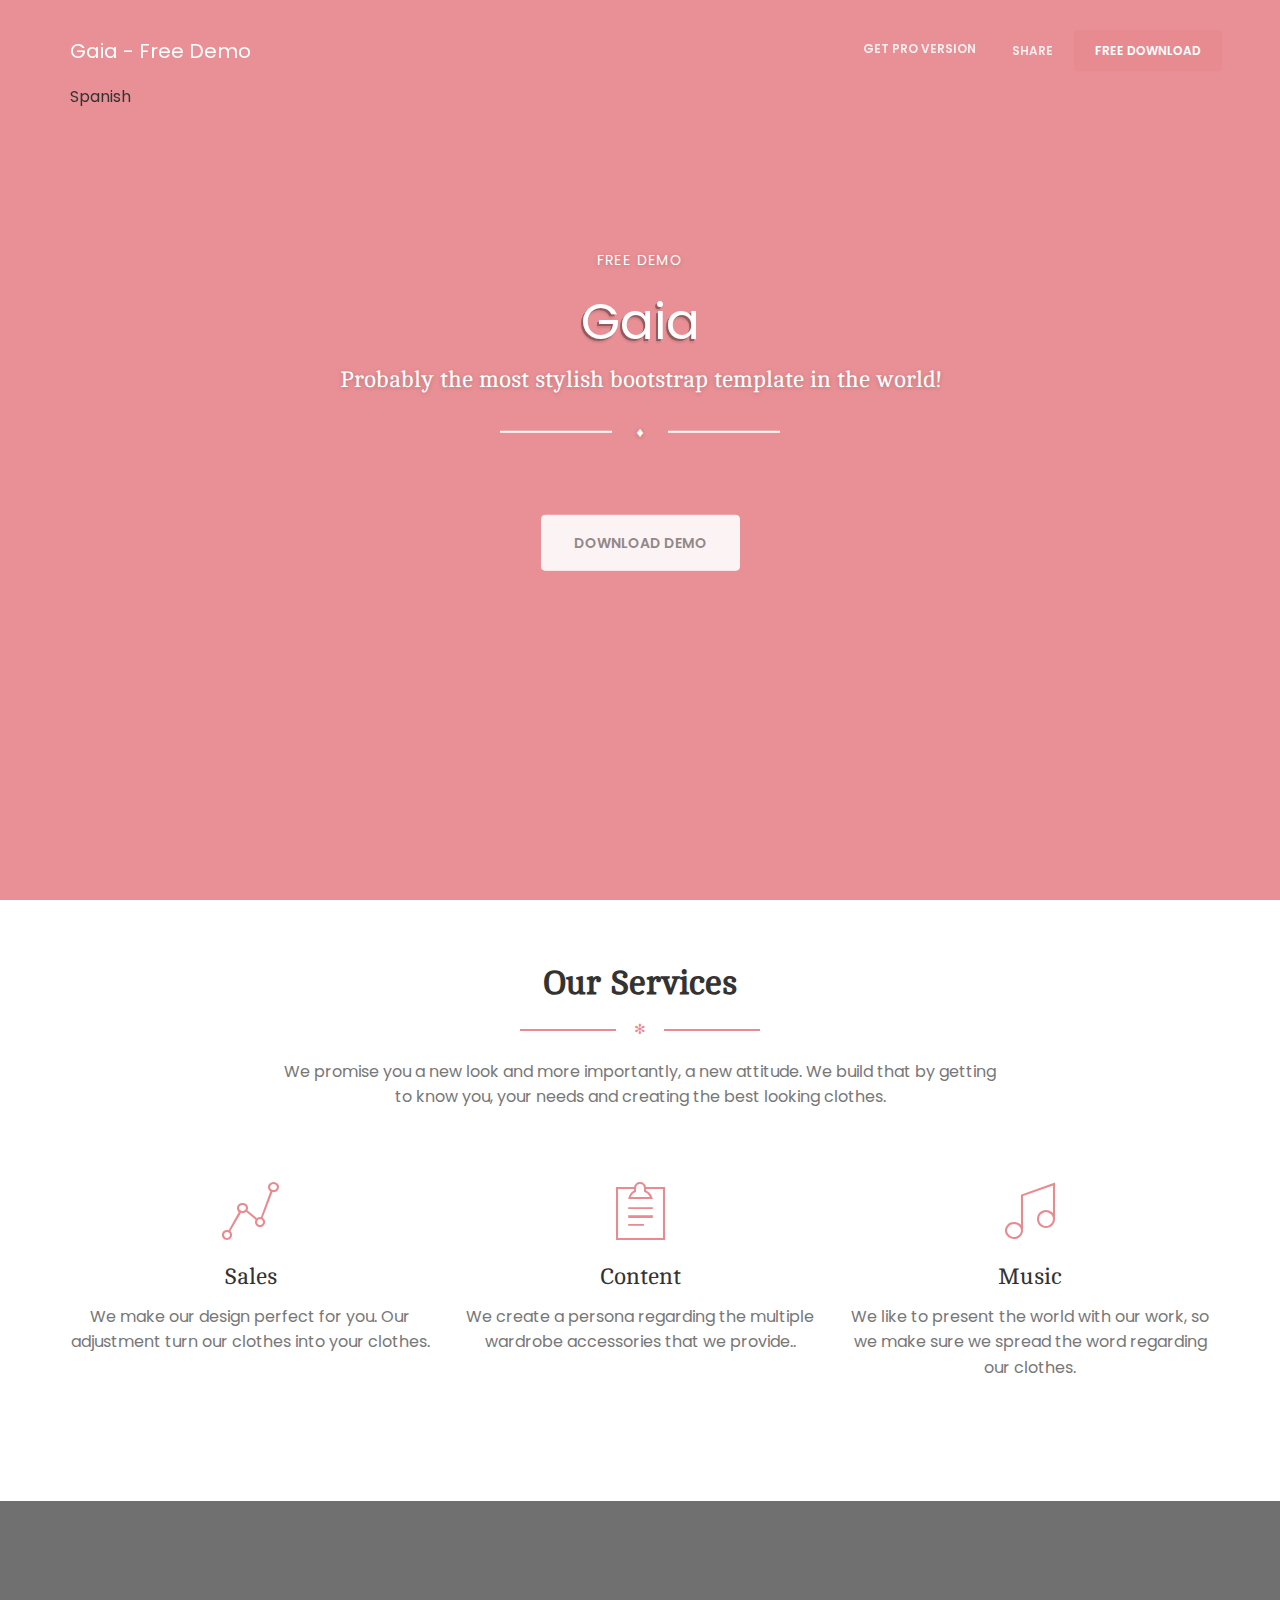
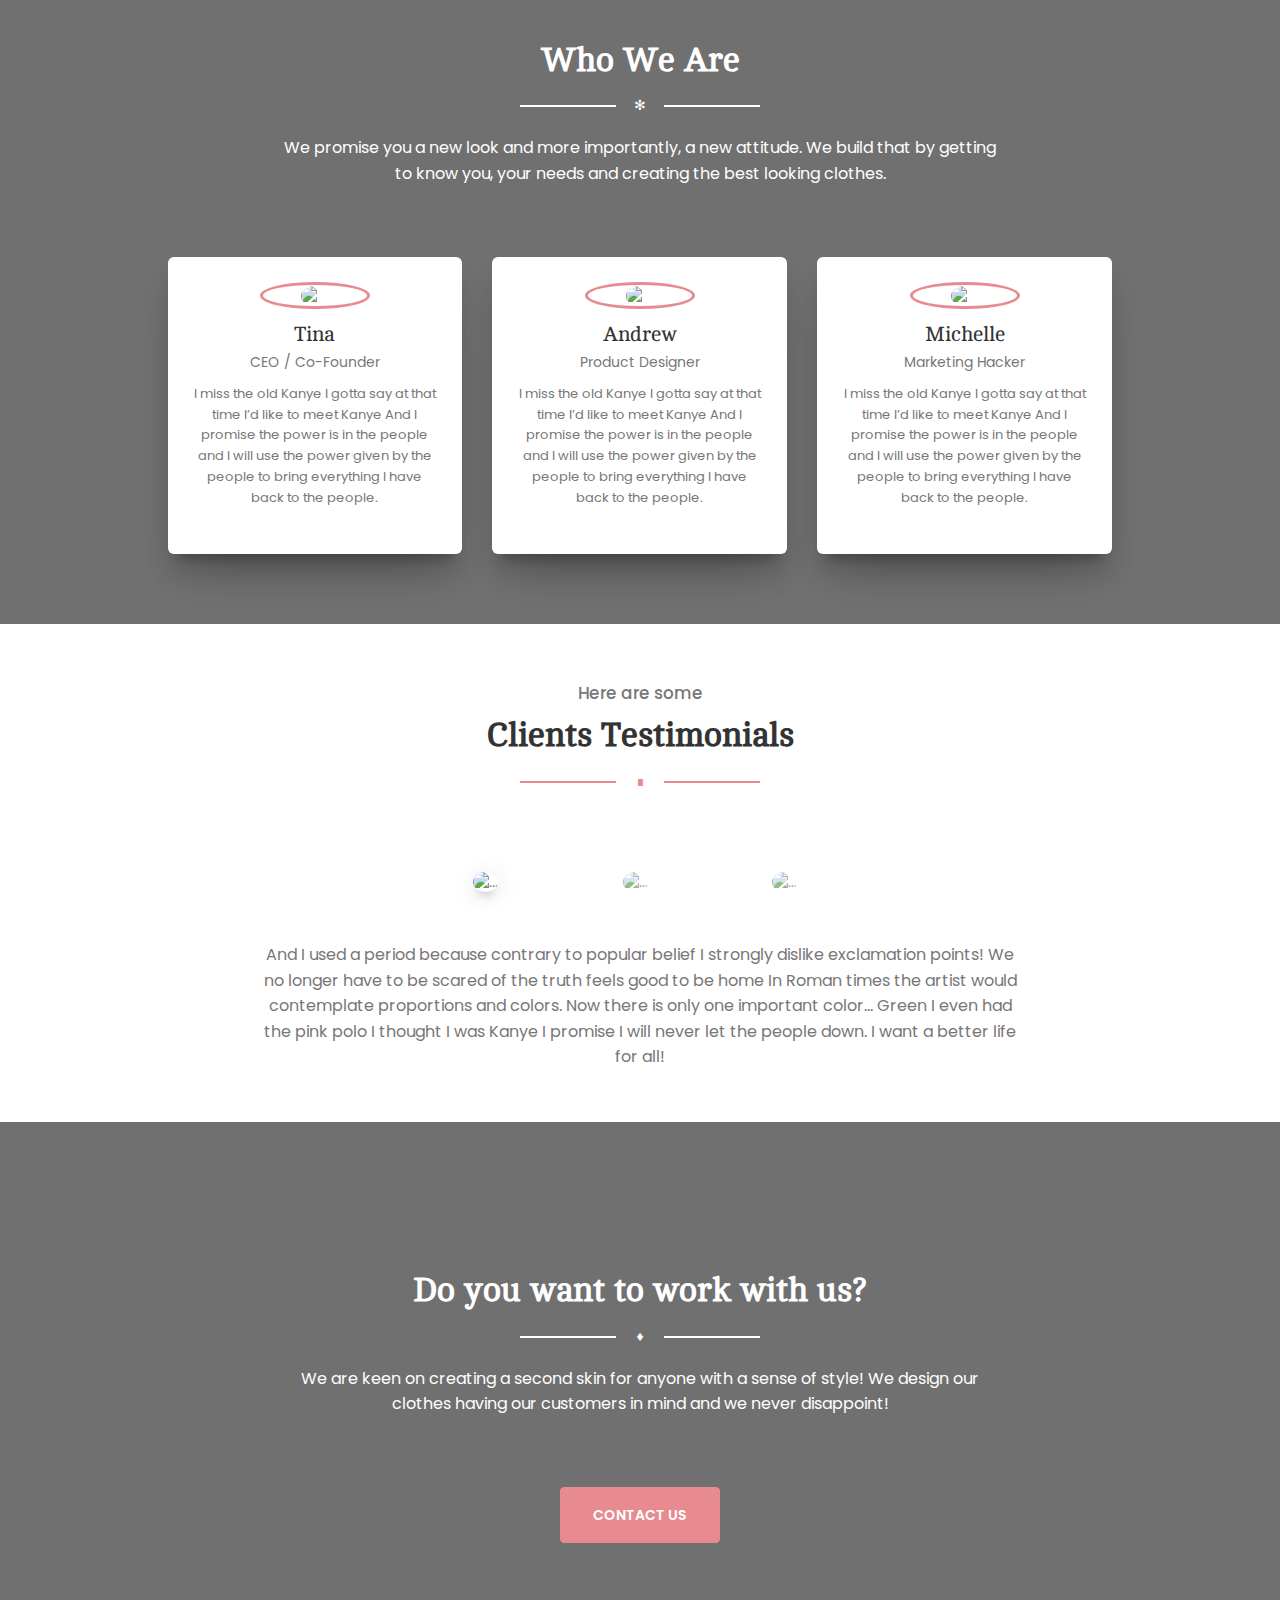
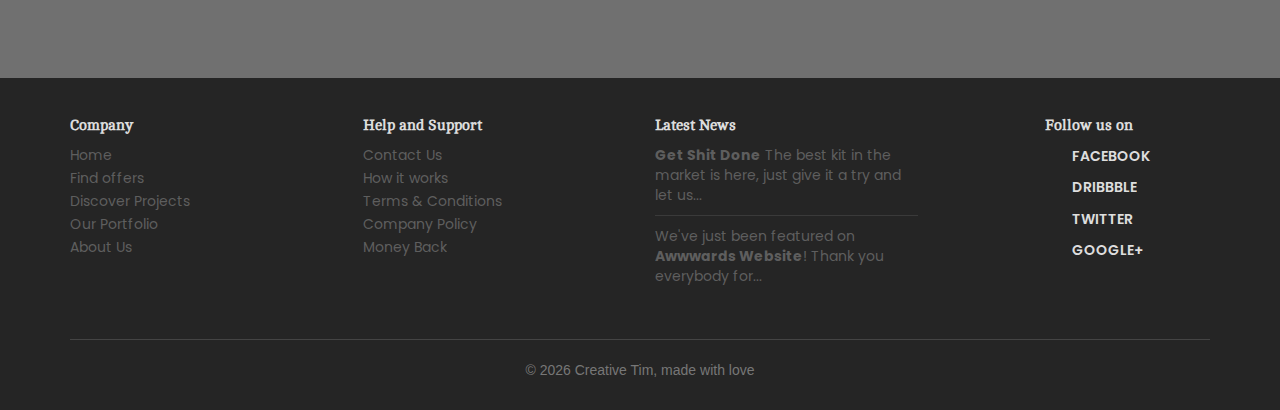
==== commit d9429857: "Creation of eng and span links" ====
--- a/eng/index.html
+++ b/eng/index.html
@@ -62,6 +62,9 @@
                 </ul>
             </div>
             <!-- /.navbar-collapse -->
+            <div>
+              <link href="sp/index.html"> Spanish </link>
+            </div>
         </div>
     </nav>
 
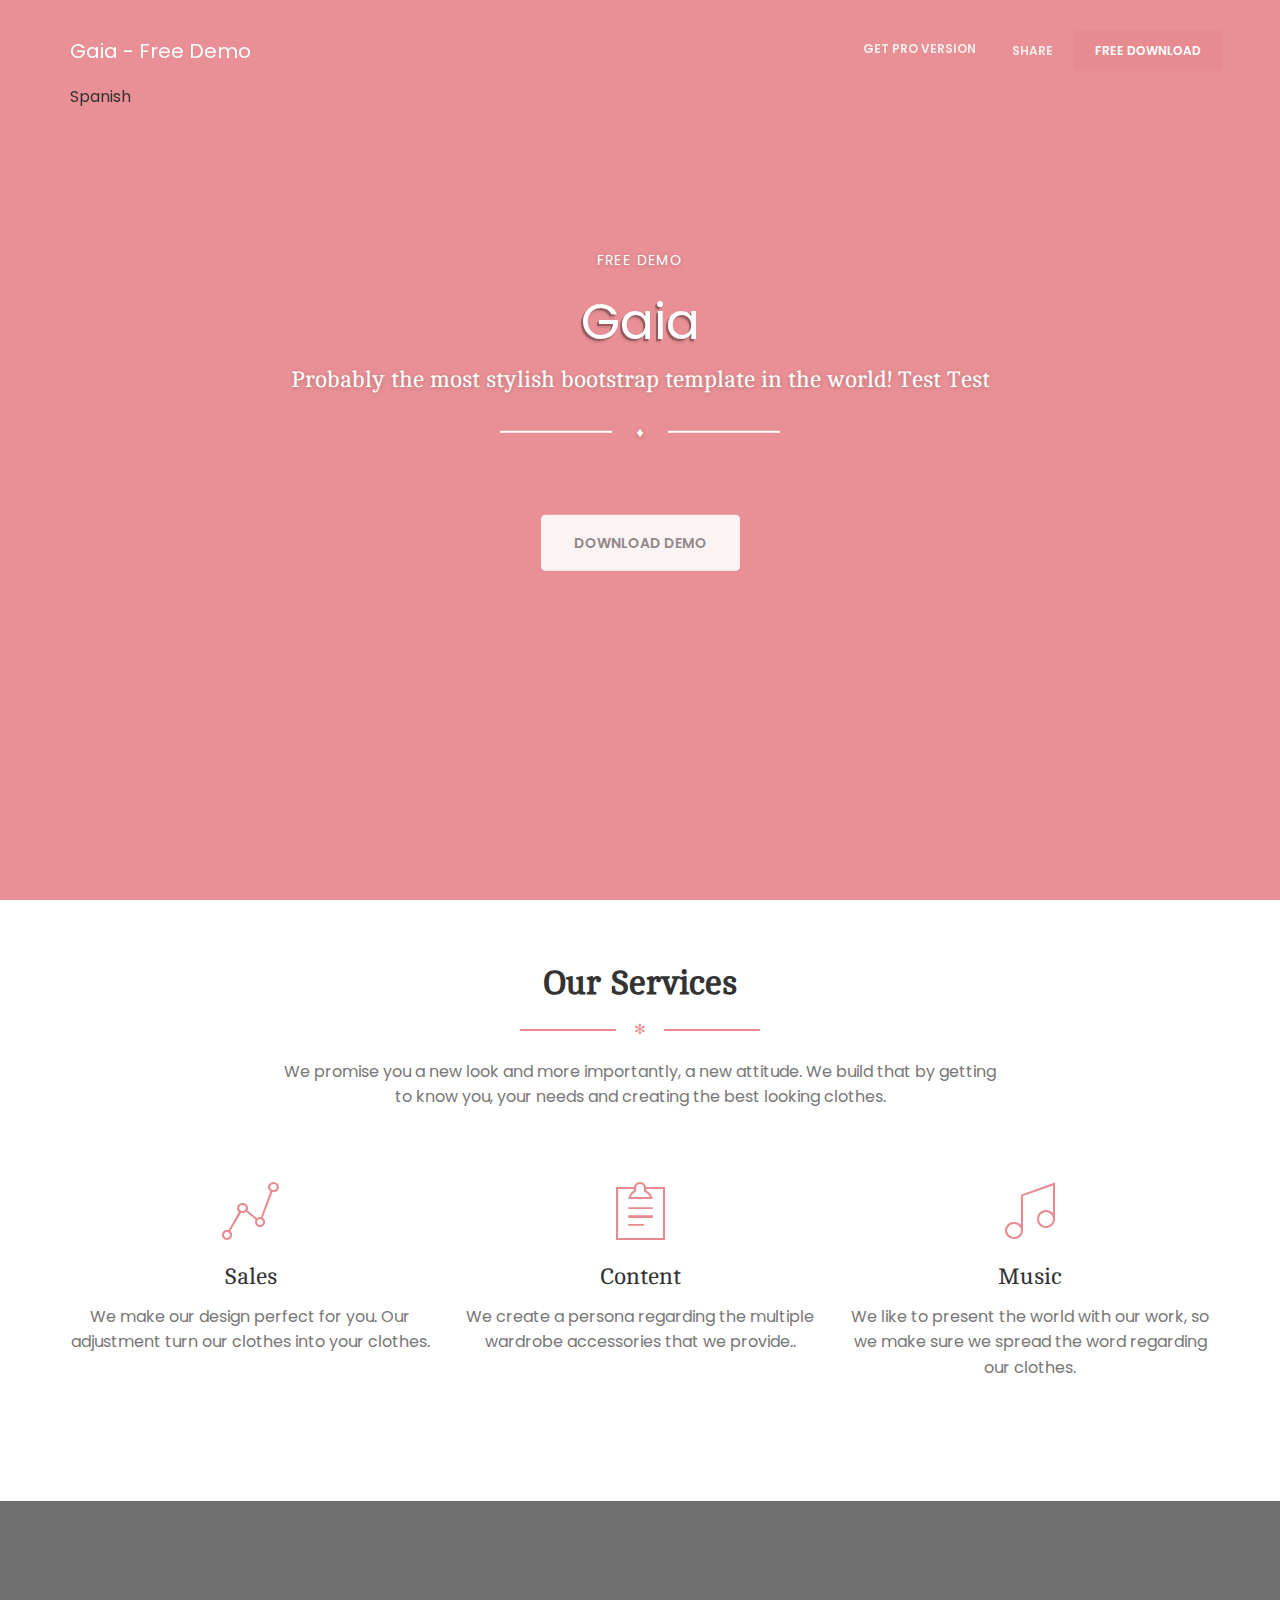
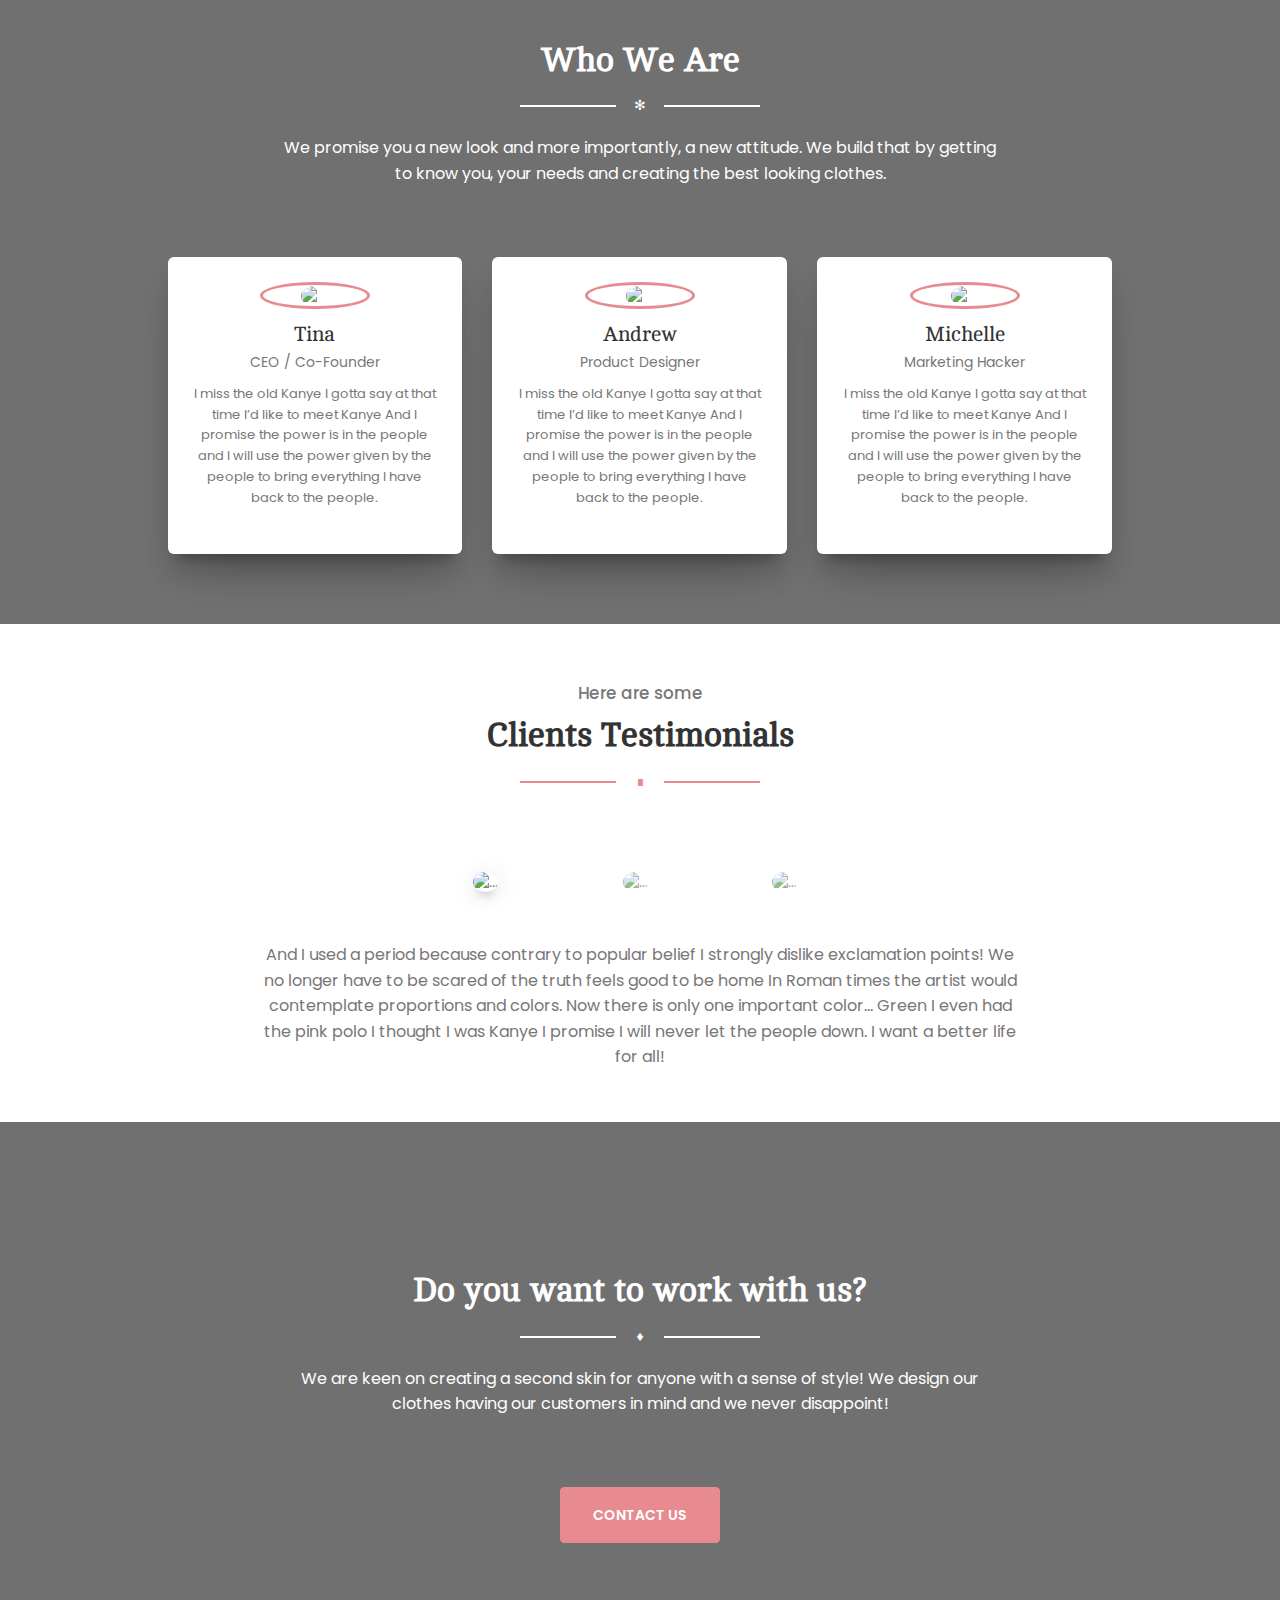
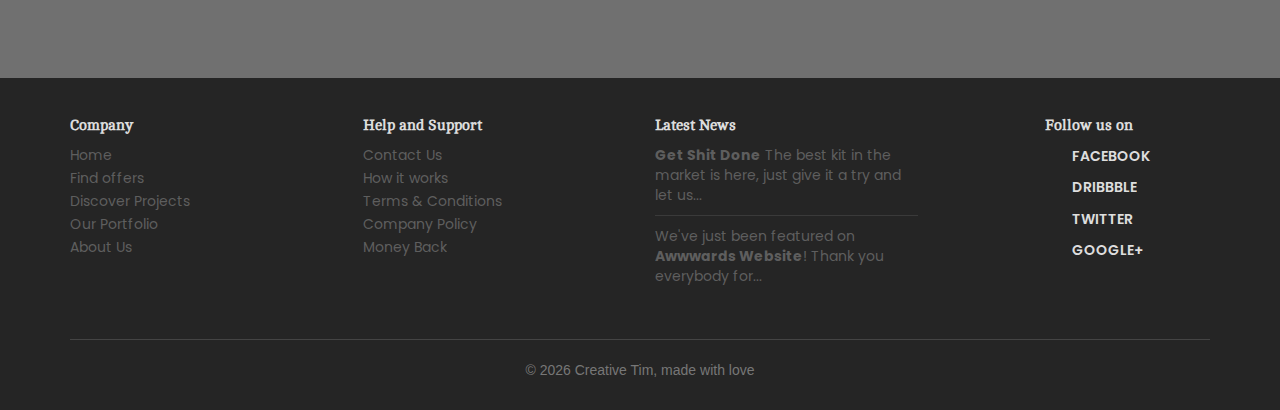
==== commit 663c7352: "tes test" ====
--- a/eng/index.html
+++ b/eng/index.html
@@ -7,7 +7,7 @@
 	<link rel="icon" type="image/png" sizes="96x96" href="/static/img/favicon.png">
 
     <meta http-equiv="X-UA-Compatible" content="IE=edge,chrome=1" />
-    <title>Gaia - Bootstrap Template | Free Demo</title>
+    <title>Gaia - Bootstrap Template | Free Demo Test Test</title>
     <meta content='width=device-width, initial-scale=1.0, maximum-scale=1.0, user-scalable=0' name='viewport' />
     <link href="/static/css/styles.css" rel="stylesheet" type="text/css">
     <link href="/static/css/bootstrap.css" rel="stylesheet" />
@@ -79,7 +79,7 @@
                     <div class="title-area">
                         <p>Free Demo</p>
                         <h1 class="title-modern">Gaia</h1>
-                        <h3>Probably the most stylish bootstrap template in the world!</h2>
+                        <h3>Probably the most stylish bootstrap template in the world! Test Test</h2>
                         <div class="separator line-separator">♦</div>
                     </div>
 
